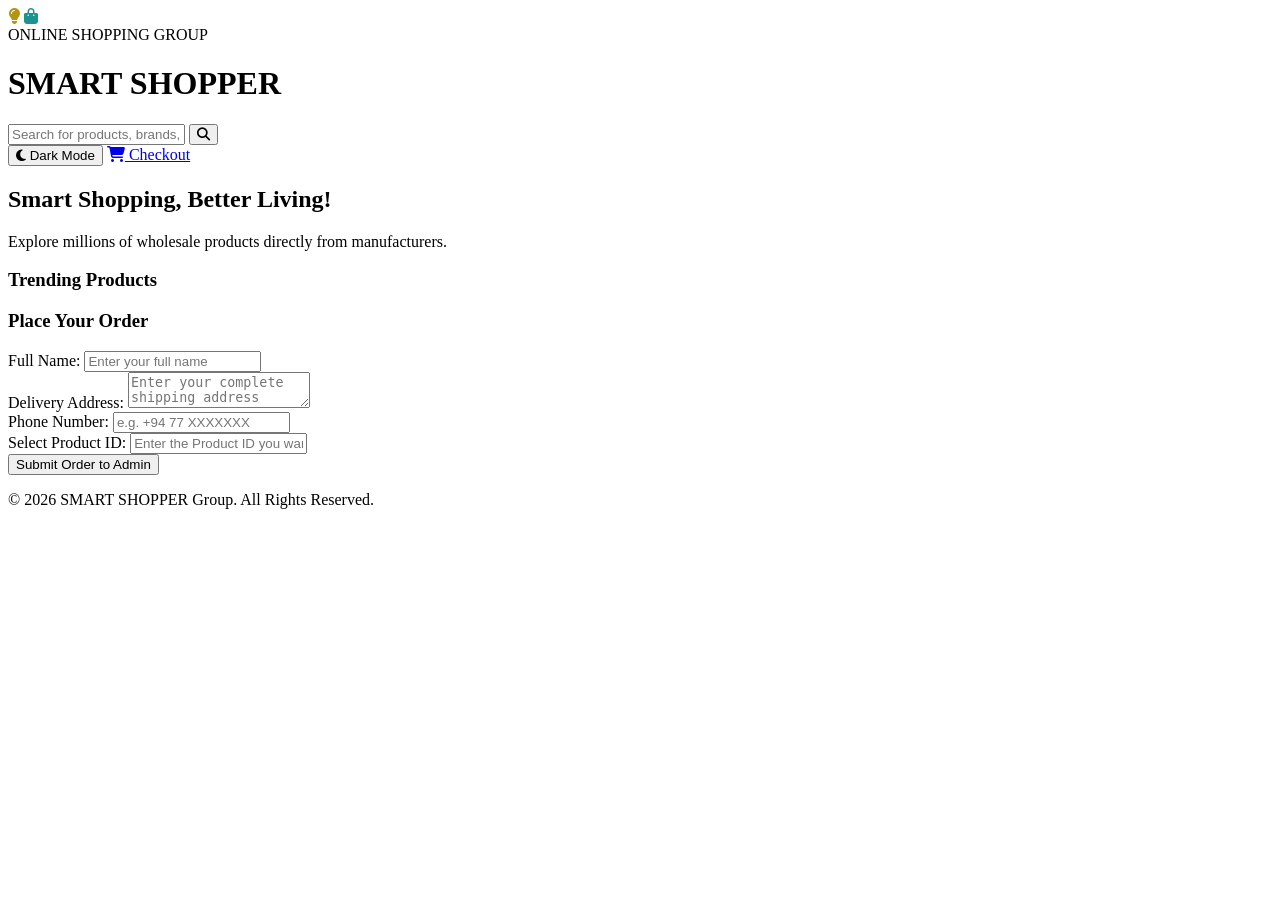
==== index.html @ 7b2b7155 "Add files via upload" ====
<!DOCTYPE html>
<html lang="en">
<head>
    <meta charset="UTF-8">
    <meta name="viewport" content="width=device-width, initial-scale=1.0">
    <title>SMART SHOPPER - Online Shopping Group</title>
    <link rel="stylesheet" href="style.css">
    <link rel="stylesheet" href="https://cdnjs.cloudflare.com/ajax/libs/font-awesome/6.4.0/css/all.min.css">
</head>
<body class="light-theme">

    <header>
        <div class="navbar">
            <div class="logo-area">
                <div class="logo-placeholder">
                    <i class="fa-solid fa-lightbulb" style="color: #b59410;"></i>
                    <i class="fa-solid fa-bag-shopping" style="color: #1a9391;"></i>
                </div>
                <div class="logo-text">
                    <span class="sub-logo">ONLINE SHOPPING GROUP</span>
                    <h1 class="main-logo">SMART SHOPPER</h1>
                </div>
            </div>

            <div class="search-container">
                <input type="text" id="searchInput" placeholder="Search for products, brands, and categories like AliExpress...">
                <button type="button" onclick="searchProducts()"><i class="fa-solid fa-magnifying-glass"></i></button>
            </div>

            <div class="nav-actions">
                <button id="theme-toggle-btn" onclick="toggleTheme()">
                    <i id="theme-icon" class="fa-solid fa-moon"></i> Dark Mode
                </button>
                <a href="#order-section" class="cart-btn"><i class="fa-solid fa-cart-shopping"></i> Checkout</a>
            </div>
        </div>
    </header>

    <main>
        <section class="hero-banner">
            <h2>Smart Shopping, Better Living!</h2>
            <p>Explore millions of wholesale products directly from manufacturers.</p>
        </section>

        <section class="products-section">
            <h3>Trending Products</h3>
            <div class="products-grid" id="productsDisplay">
                </div>
        </section>

        <section id="order-section" class="order-form-container">
            <h3>Place Your Order</h3>
            <form id="customerOrderForm" onsubmit="handleOrderSubmit(event)">
                <div class="form-group">
                    <label for="custName">Full Name:</label>
                    <input type="text" id="custName" required placeholder="Enter your full name">
                </div>
                <div class="form-group">
                    <label for="custAddress">Delivery Address:</label>
                    <textarea id="custAddress" required placeholder="Enter your complete shipping address"></textarea>
                </div>
                <div class="form-group">
                    <label for="custPhone">Phone Number:</label>
                    <input type="tel" id="custPhone" required placeholder="e.g. +94 77 XXXXXXX">
                </div>
                <div class="form-group">
                    <label for="productSelect">Select Product ID:</label>
                    <input type="text" id="productSelect" required placeholder="Enter the Product ID you want to buy">
                </div>
                <button type="submit" class="submit-order-btn">Submit Order to Admin</button>
            </form>
        </section>
    </main>

    <footer>
        <p>&copy; 2026 SMART SHOPPER Group. All Rights Reserved.</p>
    </footer>

    <script src="customer.js"></script>
</body>
</html>
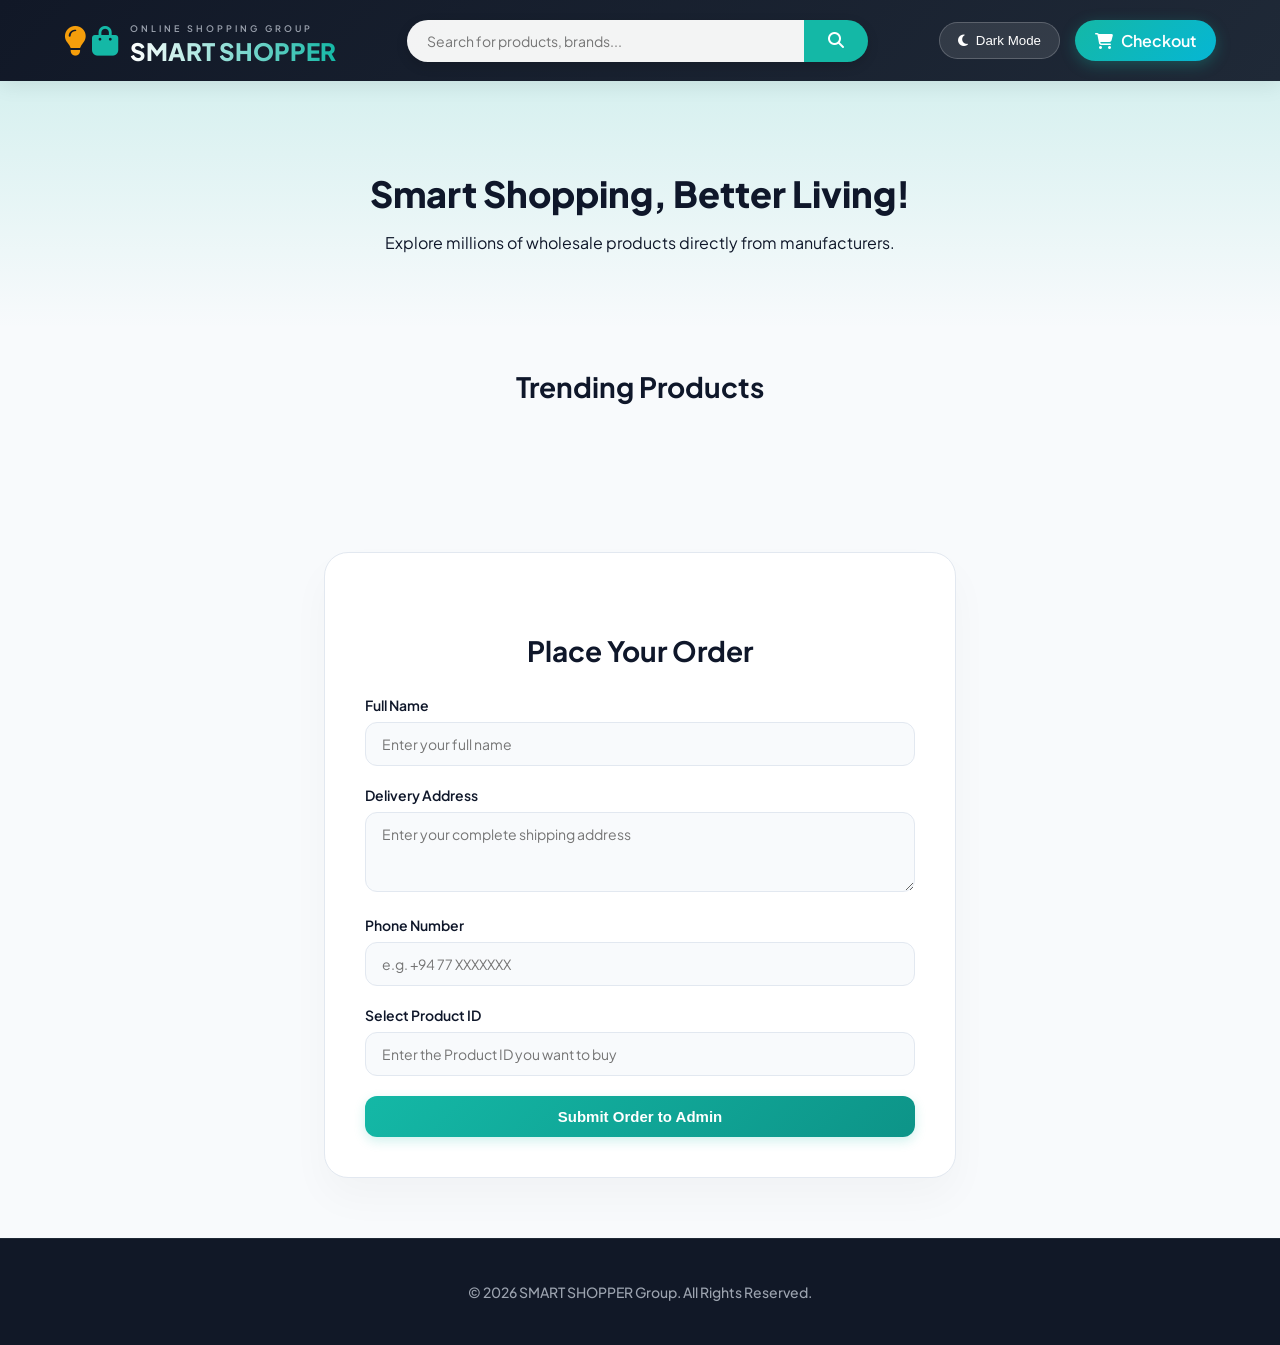
==== commit 62fc43c7: "Add files via upload" ====
--- a/index.html
+++ b/index.html
@@ -13,8 +13,8 @@
         <div class="navbar">
             <div class="logo-area">
                 <div class="logo-placeholder">
-                    <i class="fa-solid fa-lightbulb" style="color: #b59410;"></i>
-                    <i class="fa-solid fa-bag-shopping" style="color: #1a9391;"></i>
+                    <i class="fa-solid fa-lightbulb" style="color: #f59e0b;"></i>
+                    <i class="fa-solid fa-bag-shopping" style="color: #14b8a6;"></i>
                 </div>
                 <div class="logo-text">
                     <span class="sub-logo">ONLINE SHOPPING GROUP</span>
@@ -23,8 +23,8 @@
             </div>
 
             <div class="search-container">
-                <input type="text" id="searchInput" placeholder="Search for products, brands, and categories like AliExpress...">
-                <button type="button" onclick="searchProducts()"><i class="fa-solid fa-magnifying-glass"></i></button>
+                <input type="text" id="searchInput" onkeyup="searchProducts()" placeholder="Search for products, brands...">
+                <button type="button"><i class="fa-solid fa-magnifying-glass"></i></button>
             </div>
 
             <div class="nav-actions">
@@ -52,19 +52,19 @@
             <h3>Place Your Order</h3>
             <form id="customerOrderForm" onsubmit="handleOrderSubmit(event)">
                 <div class="form-group">
-                    <label for="custName">Full Name:</label>
+                    <label for="custName">Full Name</label>
                     <input type="text" id="custName" required placeholder="Enter your full name">
                 </div>
                 <div class="form-group">
-                    <label for="custAddress">Delivery Address:</label>
-                    <textarea id="custAddress" required placeholder="Enter your complete shipping address"></textarea>
+                    <label for="custAddress">Delivery Address</label>
+                    <textarea id="custAddress" rows="3" required placeholder="Enter your complete shipping address"></textarea>
                 </div>
                 <div class="form-group">
-                    <label for="custPhone">Phone Number:</label>
+                    <label for="custPhone">Phone Number</label>
                     <input type="tel" id="custPhone" required placeholder="e.g. +94 77 XXXXXXX">
                 </div>
                 <div class="form-group">
-                    <label for="productSelect">Select Product ID:</label>
+                    <label for="productSelect">Select Product ID</label>
                     <input type="text" id="productSelect" required placeholder="Enter the Product ID you want to buy">
                 </div>
                 <button type="submit" class="submit-order-btn">Submit Order to Admin</button>
--- a/style.css
+++ b/style.css
@@ -0,0 +1,375 @@
+/* Import Premium Modern Font */
+@import url('https://fonts.googleapis.com/css2?family=Plus+Jakarta+Sans:wght@300;400;500;600;700&display=swap');
+
+:root {
+    --bg-light: #f8fafc;
+    --text-light: #0f172a;
+    --primary-teal: #14b8a6;
+    --primary-hover: #0d9488;
+    --logo-blue: #1e3a8a;
+    --accent-gold: #f59e0b;
+    --card-light: #ffffff;
+    --border-light: #e2e8f0;
+    
+    --bg-dark: #0f172a;
+    --text-dark: #f8fafc;
+    --card-dark: #1e293b;
+    --border-dark: #334155;
+    
+    --transition-smooth: all 0.4s cubic-bezier(0.4, 0, 0.2, 1);
+}
+
+body {
+    font-family: 'Plus Jakarta Sans', sans-serif;
+    margin: 0;
+    padding: 0;
+    box-sizing: border-box;
+    overflow-x: hidden;
+}
+
+body.light-theme {
+    background-color: var(--bg-light);
+    color: var(--text-light);
+    transition: var(--transition-smooth);
+}
+
+body.dark-theme {
+    background-color: var(--bg-dark);
+    color: var(--text-dark);
+    transition: var(--transition-smooth);
+}
+
+/* Header & Navbar Navigation */
+header {
+    position: sticky;
+    top: 0;
+    z-index: 1000;
+    box-shadow: 0 4px 20px rgba(0, 0, 0, 0.08);
+}
+
+.navbar {
+    display: flex;
+    justify-content: space-between;
+    align-items: center;
+    padding: 15px 5%;
+    background: linear-gradient(135deg, #111827, #1f2937);
+    color: white;
+    backdrop-filter: blur(10px);
+}
+
+.logo-area {
+    display: flex;
+    align-items: center;
+    gap: 12px;
+}
+
+.logo-placeholder {
+    font-size: 30px;
+    display: flex;
+    flex-direction: row;
+    gap: 5px;
+    animation: float 3s ease-in-out infinite;
+}
+
+@keyframes float {
+    0%, 100% { transform: translateY(0); }
+    50% { transform: translateY(-5px); }
+}
+
+.logo-text .sub-logo {
+    font-size: 9px;
+    letter-spacing: 3px;
+    color: #9ca3af;
+    font-weight: 600;
+}
+
+.main-logo {
+    font-size: 24px;
+    margin: 0;
+    color: #ffffff;
+    font-weight: 800;
+    background: linear-gradient(to right, #ffffff, var(--primary-teal));
+    -webkit-background-clip: text;
+    -webkit-text-fill-color: transparent;
+}
+
+/* Modernized Search Bar */
+.search-container {
+    width: 40%;
+    display: flex;
+    position: relative;
+    border-radius: 50px;
+    overflow: hidden;
+    box-shadow: 0 4px 12px rgba(0, 0, 0, 0.15);
+    transition: var(--transition-smooth);
+}
+
+.search-container:focus-within {
+    transform: scale(1.02);
+    box-shadow: 0 4px 20px rgba(20, 184, 166, 0.4);
+}
+
+.search-container input {
+    width: 85%;
+    padding: 12px 20px;
+    border: none;
+    outline: none;
+    font-family: inherit;
+    font-size: 14px;
+    background: rgba(255, 255, 255, 0.95);
+}
+
+.search-container button {
+    width: 15%;
+    background: var(--primary-teal);
+    color: white;
+    border: none;
+    cursor: pointer;
+    transition: var(--transition-smooth);
+    font-size: 16px;
+}
+
+.search-container button:hover {
+    background: var(--primary-hover);
+}
+
+/* Nav Actions */
+.nav-actions {
+    display: flex;
+    gap: 15px;
+    align-items: center;
+}
+
+#theme-toggle-btn {
+    background: rgba(255, 255, 255, 0.1);
+    border: 1px solid rgba(255, 255, 255, 0.2);
+    color: white;
+    padding: 10px 18px;
+    border-radius: 30px;
+    cursor: pointer;
+    font-weight: 500;
+    display: flex;
+    align-items: center;
+    gap: 8px;
+    transition: var(--transition-smooth);
+}
+
+#theme-toggle-btn:hover {
+    background: white;
+    color: #111827;
+    transform: translateY(-2px);
+}
+
+.cart-btn {
+    background: linear-gradient(135deg, var(--primary-teal), #06b6d4);
+    color: white;
+    padding: 10px 20px;
+    border-radius: 30px;
+    text-decoration: none;
+    font-weight: 600;
+    display: flex;
+    align-items: center;
+    gap: 8px;
+    box-shadow: 0 4px 15px rgba(20, 184, 166, 0.3);
+    transition: var(--transition-smooth);
+}
+
+.cart-btn:hover {
+    transform: translateY(-2px);
+    box-shadow: 0 6px 20px rgba(20, 184, 166, 0.5);
+}
+
+/* Hero Banner */
+.hero-banner {
+    text-align: center;
+    padding: 60px 20px;
+    background: linear-gradient(180deg, rgba(20, 184, 166, 0.15) 0%, rgba(255,255,255,0) 100%);
+    animation: fadeIn 1s ease-in;
+}
+
+body.dark-theme .hero-banner {
+    background: linear-gradient(180deg, rgba(20, 184, 166, 0.1) 0%, rgba(0,0,0,0) 100%);
+}
+
+.hero-banner h2 {
+    font-size: 36px;
+    font-weight: 800;
+    margin-bottom: 10px;
+}
+
+/* Trending Products Header */
+.products-section h3, .order-form-container h3 {
+    text-align: center;
+    font-size: 28px;
+    font-weight: 700;
+    margin-top: 40px;
+    position: relative;
+}
+
+/* Colorful Product Grid */
+.products-grid {
+    display: grid;
+    grid-template-columns: repeat(auto-fill, minmax(260px, 1fr));
+    gap: 30px;
+    padding: 30px 5%;
+}
+
+.product-card {
+    background: var(--card-light);
+    border: 1px solid var(--border-light);
+    padding: 20px;
+    border-radius: 20px;
+    text-align: center;
+    position: relative;
+    box-shadow: 0 10px 25px rgba(0,0,0,0.02);
+    transition: var(--transition-smooth);
+    overflow: hidden;
+}
+
+body.dark-theme .product-card {
+    background: var(--card-dark);
+    border-color: var(--border-dark);
+    box-shadow: 0 10px 25px rgba(0,0,0,0.2);
+}
+
+.product-card:hover {
+    transform: translateY(-10px) scale(1.02);
+    box-shadow: 0 20px 35px rgba(0, 0, 0, 0.08);
+    border-color: var(--primary-teal);
+}
+
+body.dark-theme .product-card:hover {
+    box-shadow: 0 20px 35px rgba(20, 184, 166, 0.15);
+}
+
+.product-card img {
+    width: 100%;
+    height: 220px;
+    object-fit: cover;
+    border-radius: 15px;
+    transition: var(--transition-smooth);
+}
+
+.product-card:hover img {
+    transform: scale(1.05);
+}
+
+.product-card h4 {
+    font-size: 18px;
+    font-weight: 600;
+    margin: 15px 0 8px 0;
+}
+
+.prod-id {
+    font-size: 12px;
+    color: #64748b;
+    font-weight: 500;
+}
+
+.prod-price {
+    font-size: 22px;
+    font-weight: 700;
+    color: var(--primary-teal);
+    margin: 10px 0;
+}
+
+.prod-desc {
+    font-size: 13px;
+    color: #64748b;
+    height: 40px;
+    overflow: hidden;
+    margin-bottom: 15px;
+}
+
+body.dark-theme .prod-desc, body.dark-theme .prod-id {
+    color: #94a3b8;
+}
+
+/* Buttons */
+.buy-now-btn, .submit-order-btn {
+    background: linear-gradient(135deg, var(--primary-teal), #0d9488);
+    color: white;
+    padding: 12px 20px;
+    border: none;
+    border-radius: 12px;
+    cursor: pointer;
+    width: 100%;
+    font-weight: 600;
+    font-size: 15px;
+    box-shadow: 0 4px 12px rgba(20, 184, 166, 0.2);
+    transition: var(--transition-smooth);
+}
+
+.buy-now-btn:hover, .submit-order-btn:hover {
+    box-shadow: 0 6px 20px rgba(20, 184, 166, 0.4);
+    transform: translateY(-2px);
+}
+
+/* Order Form Container */
+.order-form-container {
+    max-width: 550px;
+    margin: 60px auto;
+    padding: 40px;
+    background: var(--card-light);
+    border: 1px solid var(--border-light);
+    border-radius: 24px;
+    box-shadow: 0 20px 40px rgba(0,0,0,0.03);
+}
+
+body.dark-theme .order-form-container {
+    background: var(--card-dark);
+    border-color: var(--border-dark);
+    box-shadow: 0 20px 40px rgba(0,0,0,0.3);
+}
+
+.form-group {
+    margin-bottom: 20px;
+}
+
+.form-group label {
+    display: block;
+    margin-bottom: 8px;
+    font-weight: 600;
+    font-size: 14px;
+}
+
+.form-group input, .form-group textarea {
+    width: 100%;
+    padding: 12px 16px;
+    border: 1px solid var(--border-light);
+    border-radius: 12px;
+    box-sizing: border-box;
+    font-family: inherit;
+    font-size: 14px;
+    transition: var(--transition-smooth);
+    background: var(--bg-light);
+    color: inherit;
+}
+
+body.dark-theme .form-group input, body.dark-theme .form-group textarea {
+    border-color: var(--border-dark);
+    background: var(--bg-dark);
+}
+
+.form-group input:focus, .form-group textarea:focus {
+    outline: none;
+    border-color: var(--primary-teal);
+    box-shadow: 0 0 0 4px rgba(20, 184, 166, 0.15);
+}
+
+/* Footer */
+footer {
+    text-align: center;
+    padding: 30px;
+    background: #111827;
+    color: #9ca3af;
+    font-size: 14px;
+    font-weight: 500;
+    border-top: 1px solid #1f2937;
+}
+
+/* Animations */
+@keyframes fadeIn {
+    from { opacity: 0; transform: translateY(10px); }
+    to { opacity: 1; transform: translateY(0); }
+}
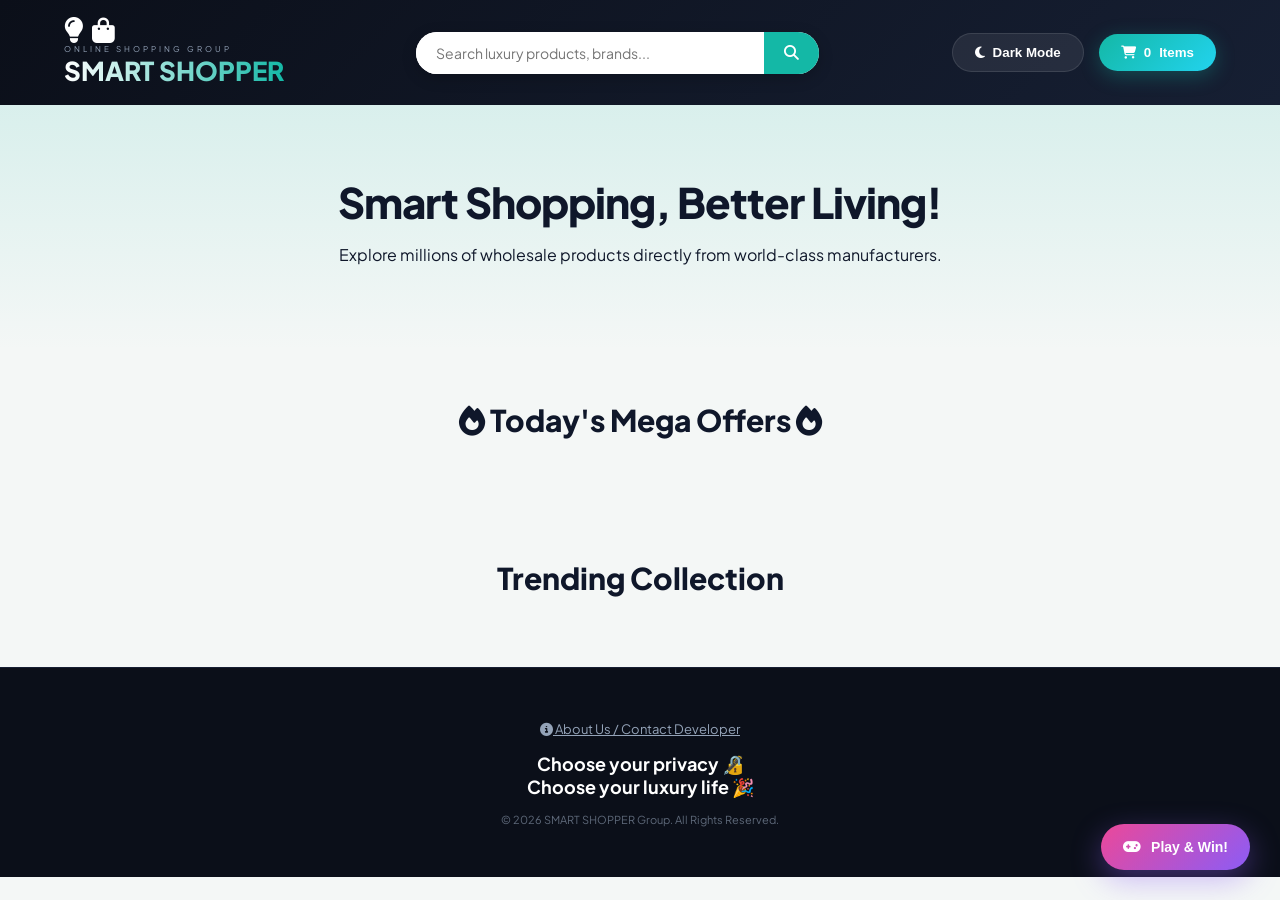
==== commit 984e896b: "Add files via upload" ====
--- a/index.html
+++ b/index.html
@@ -3,18 +3,22 @@
 <head>
     <meta charset="UTF-8">
     <meta name="viewport" content="width=device-width, initial-scale=1.0">
-    <title>SMART SHOPPER - Online Shopping Group</title>
+    <title>SMART SHOPPER - Premium Online Shopping Group</title>
     <link rel="stylesheet" href="style.css">
     <link rel="stylesheet" href="https://cdnjs.cloudflare.com/ajax/libs/font-awesome/6.4.0/css/all.min.css">
 </head>
 <body class="light-theme">
 
+    <button class="floating-game-btn" onclick="toggleGameModal()" title="Play Quick Game! 🎯">
+        <i class="fa-solid fa-gamepad"></i> <span>Play & Win!</span>
+    </button>
+
     <header>
         <div class="navbar">
             <div class="logo-area">
                 <div class="logo-placeholder">
-                    <i class="fa-solid fa-lightbulb" style="color: #f59e0b;"></i>
-                    <i class="fa-solid fa-bag-shopping" style="color: #14b8a6;"></i>
+                    <i class="fa-solid fa-lightbulb"></i>
+                    <i class="fa-solid fa-bag-shopping"></i>
                 </div>
                 <div class="logo-text">
                     <span class="sub-logo">ONLINE SHOPPING GROUP</span>
@@ -23,15 +27,17 @@
             </div>
 
             <div class="search-container">
-                <input type="text" id="searchInput" onkeyup="searchProducts()" placeholder="Search for products, brands...">
+                <input type="text" id="searchInput" onkeyup="searchProducts()" placeholder="Search luxury products, brands...">
                 <button type="button"><i class="fa-solid fa-magnifying-glass"></i></button>
             </div>
 
             <div class="nav-actions">
                 <button id="theme-toggle-btn" onclick="toggleTheme()">
-                    <i id="theme-icon" class="fa-solid fa-moon"></i> Dark Mode
+                    <i id="theme-icon" class="fa-solid fa-moon"></i> <span>Dark Mode</span>
                 </button>
-                <a href="#order-section" class="cart-btn"><i class="fa-solid fa-cart-shopping"></i> Checkout</a>
+                <button onclick="toggleCartModal()" class="cart-btn">
+                    <i class="fa-solid fa-cart-shopping"></i> <span id="cart-count">0</span> Items
+                </button>
             </div>
         </div>
     </header>
@@ -39,41 +45,102 @@
     <main>
         <section class="hero-banner">
             <h2>Smart Shopping, Better Living!</h2>
-            <p>Explore millions of wholesale products directly from manufacturers.</p>
+            <p>Explore millions of wholesale products directly from world-class manufacturers.</p>
+        </section>
+
+        <section class="offers-section">
+            <h3><i class="fa-solid fa-fire text-gold"></i> Today's Mega Offers <i class="fa-solid fa-fire text-gold"></i></h3>
+            <div class="products-grid" id="offersDisplay">
+                </div>
         </section>
 
         <section class="products-section">
-            <h3>Trending Products</h3>
+            <h3>Trending Collection</h3>
             <div class="products-grid" id="productsDisplay">
                 </div>
         </section>
+    </main>
 
-        <section id="order-section" class="order-form-container">
-            <h3>Place Your Order</h3>
+    <div id="cartModal" class="modal">
+        <div class="modal-content cart-content">
+            <span class="close-btn" onclick="toggleCartModal()">&times;</span>
+            <h3><i class="fa-solid fa-basket-shopping"></i> Your Shopping Luxury Cart</h3>
+            <div id="cartItemsList"></div>
+            <div class="cart-summary">
+                <h4>Total Amount: <span id="cartTotalCost">Rs. 0</span></h4>
+            </div>
+            
             <form id="customerOrderForm" onsubmit="handleOrderSubmit(event)">
                 <div class="form-group">
-                    <label for="custName">Full Name</label>
+                    <label><i class="fa-solid fa-user"></i> Full Name</label>
                     <input type="text" id="custName" required placeholder="Enter your full name">
                 </div>
                 <div class="form-group">
-                    <label for="custAddress">Delivery Address</label>
+                    <label><i class="fa-solid fa-location-dot"></i> Delivery Address</label>
                     <textarea id="custAddress" rows="3" required placeholder="Enter your complete shipping address"></textarea>
                 </div>
                 <div class="form-group">
-                    <label for="custPhone">Phone Number</label>
+                    <label><i class="fa-solid fa-phone"></i> Phone Number</label>
                     <input type="tel" id="custPhone" required placeholder="e.g. +94 77 XXXXXXX">
                 </div>
-                <div class="form-group">
-                    <label for="productSelect">Select Product ID</label>
-                    <input type="text" id="productSelect" required placeholder="Enter the Product ID you want to buy">
-                </div>
-                <button type="submit" class="submit-order-btn">Submit Order to Admin</button>
+                <button type="submit" class="submit-order-btn">Confirm & Secure Order</button>
             </form>
-        </section>
-    </main>
+        </div>
+    </div>
+
+    <div id="gameModal" class="modal">
+        <div class="modal-content game-box">
+            <span class="close-btn" onclick="toggleGameModal()">&times;</span>
+            <h3>🎯 Click the Golden Bulb!</h3>
+            <p>Score 5 points to get a special corporate vibe!</p>
+            <div id="gameZone">
+                <i id="targetBulb" class="fa-solid fa-lightbulb" onclick="hitTarget()"></i>
+            </div>
+            <p>Score: <span id="gameScore" style="font-weight: bold; color: var(--accent-gold);">0</span></p>
+        </div>
+    </div>
+
+    <div id="aboutModal" class="modal">
+        <div class="modal-content about-box">
+            <span class="close-btn" onclick="toggleAboutModal()">&times;</span>
+            <div class="about-header">
+                <i class="fa-solid fa-building-shield"></i>
+                <h3>About Smart Shopper</h3>
+            </div>
+            <hr style="border-color: var(--border-light); margin: 15px 0;">
+            <p><strong>CEO:</strong> MA.Ahamed Mifly (CEO of SmartShopper)</p>
+            <p><strong>Customer Care:</strong> 0758487089</p>
+            <p><strong>Official Email:</strong> smartshopperindustry@gmail.com</p>
+            <p class="tagline">Providing luxury style and manufacturing wholesale rates worldwide.</p>
+        </div>
+    </div>
+
+    <div id="receiptModal" class="modal">
+        <div class="modal-content receipt-box" id="invoicePrintArea">
+            <div class="receipt-header">
+                <h2>SMART SHOPPER</h2>
+                <p>Luxury & Wholesale Industry</p>
+                <p>Hotline: 0758487089</p>
+            </div>
+            <div class="receipt-body">
+                <p><strong>Order ID:</strong> <span id="rOrderId"></span></p>
+                <p><strong>Customer:</strong> <span id="rName"></span></p>
+                <p><strong>Phone:</strong> <span id="rPhone"></span></p>
+                <p><strong>Date:</strong> <span id="rDate"></span></p>
+                <hr style="border-style: dashed;">
+                <div id="rItems"></div>
+                <hr style="border-style: dashed;">
+                <h3 style="text-align: right;">Total Paid: <span id="rTotal"></span></h3>
+            </div>
+            <button class="action-btn btn-available" onclick="window.print()" style="width: 100%; margin-top: 15px; padding: 12px;"><i class="fa-solid fa-print"></i> Print Invoice</button>
+            <button class="action-btn btn-delete-prod" onclick="toggleReceiptModal()" style="width: 100%; margin-top: 5px;">Close</button>
+        </div>
+    </div>
 
     <footer>
-        <p>&copy; 2026 SMART SHOPPER Group. All Rights Reserved.</p>
+        <p style="cursor: pointer; text-decoration: underline; margin-bottom: 10px;" onclick="toggleAboutModal()"><i class="fa-solid fa-circle-info"></i> About Us / Contact Developer</p>
+        <p class="luxury-footer">Choose your privacy 🔏 <br> Choose your luxury life 🎉</p>
+        <p style="margin-top: 15px; font-size: 11px; opacity: 0.6;">&copy; 2026 SMART SHOPPER Group. All Rights Reserved.</p>
     </footer>
 
     <script src="customer.js"></script>
--- a/style.css
+++ b/style.css
@@ -1,375 +1,124 @@
-/* Import Premium Modern Font */
-@import url('https://fonts.googleapis.com/css2?family=Plus+Jakarta+Sans:wght@300;400;500;600;700&display=swap');
+@import url('https://fonts.googleapis.com/css2?family=Plus+Jakarta+Sans:wght@300;400;500;600;700;800&display=swap');
 
 :root {
-    --bg-light: #f8fafc;
+    --bg-light: #f4f7f6;
     --text-light: #0f172a;
     --primary-teal: #14b8a6;
     --primary-hover: #0d9488;
-    --logo-blue: #1e3a8a;
     --accent-gold: #f59e0b;
     --card-light: #ffffff;
     --border-light: #e2e8f0;
-    
-    --bg-dark: #0f172a;
+    --bg-dark: #090d16;
     --text-dark: #f8fafc;
-    --card-dark: #1e293b;
-    --border-dark: #334155;
-    
-    --transition-smooth: all 0.4s cubic-bezier(0.4, 0, 0.2, 1);
+    --card-dark: #131c2e;
+    --border-dark: #222f47;
+    --ios-shadow: 0 12px 40px rgba(0, 0, 0, 0.04);
+    --transition-smooth: all 0.5s cubic-bezier(0.16, 1, 0.3, 1);
 }
 
 body {
     font-family: 'Plus Jakarta Sans', sans-serif;
-    margin: 0;
-    padding: 0;
-    box-sizing: border-box;
-    overflow-x: hidden;
+    margin: 0; padding: 0; box-sizing: border-box; overflow-x: hidden;
 }
+body.light-theme { background-color: var(--bg-light); color: var(--text-light); transition: var(--transition-smooth); }
+body.dark-theme { background-color: var(--bg-dark); color: var(--text-dark); transition: var(--transition-smooth); }
 
-body.light-theme {
-    background-color: var(--bg-light);
-    color: var(--text-light);
-    transition: var(--transition-smooth);
+/* Beautiful Floating Button for mini game */
+.floating-game-btn {
+    position: fixed; bottom: 30px; right: 30px; z-index: 9999;
+    background: linear-gradient(135deg, #ec4899, #8b5cf6);
+    color: white; border: none; padding: 15px 22px; border-radius: 50px;
+    font-weight: 700; font-size: 14px; box-shadow: 0 10px 30px rgba(139,92,246,0.4);
+    cursor: pointer; display: flex; align-items: center; gap: 10px;
+    animation: bouncePulse 2s infinite alternate; transition: var(--transition-smooth);
 }
+.floating-game-btn:hover { transform: scale(1.1) translateY(-5px); }
 
-body.dark-theme {
-    background-color: var(--bg-dark);
-    color: var(--text-dark);
-    transition: var(--transition-smooth);
+/* Modern Responsive Navbar */
+.navbar {
+    display: flex; justify-content: space-between; align-items: center;
+    padding: 18px 5%; background: linear-gradient(135deg, #0b0f19, #161f33); color: white;
 }
+.logo-placeholder i { font-size: 26px; animation: pulseGlow 1.5s infinite alternate; margin-right: 5px;}
+.main-logo { font-size: 26px; font-weight: 800; background: linear-gradient(to right, #ffffff, var(--primary-teal)); -webkit-background-clip: text; -webkit-text-fill-color: transparent; margin:0;}
+.sub-logo { font-size: 8px; letter-spacing: 3px; color: #94a3b8; display:block; }
 
-/* Header & Navbar Navigation */
-header {
-    position: sticky;
-    top: 0;
-    z-index: 1000;
-    box-shadow: 0 4px 20px rgba(0, 0, 0, 0.08);
+/* Dynamic Search Bar Fix (Visible beautifully on both Mobile and Desktop) */
+.search-container {
+    width: 35%; display: flex; border-radius: 50px; overflow: hidden; background: white; box-shadow: 0 4px 15px rgba(0,0,0,0.2);
 }
+.search-container input { width: 85%; padding: 12px 20px; border: none; outline: none; font-size: 14px; font-family: inherit;}
+.search-container button { width: 15%; background: var(--primary-teal); color: white; border: none; cursor: pointer; font-size: 15px;}
 
-.navbar {
-    display: flex;
-    justify-content: space-between;
-    align-items: center;
-    padding: 15px 5%;
-    background: linear-gradient(135deg, #111827, #1f2937);
-    color: white;
-    backdrop-filter: blur(10px);
+.nav-actions { display: flex; gap: 15px; align-items: center; }
+#theme-toggle-btn, .cart-btn { padding: 11px 22px; border-radius: 30px; border: none; font-weight: 600; cursor: pointer; transition: var(--transition-smooth); display: flex; align-items: center; gap: 8px;}
+#theme-toggle-btn { background: rgba(255,255,255,0.08); color: white; border: 1px solid rgba(255,255,255,0.1); }
+.cart-btn { background: linear-gradient(135deg, var(--primary-teal), #22d3ee); color: white; box-shadow: 0 5px 20px rgba(20,184,166,0.3); }
+.cart-btn:hover { transform: translateY(-2px); }
+
+/* Premium Grid & Product Cards System */
+.hero-banner { text-align: center; padding: 70px 20px; background: linear-gradient(180deg, rgba(20,184,166,0.12) 0%, transparent 100%); }
+.hero-banner h2 { font-size: 42px; font-weight: 800; margin:0; letter-spacing: -1px;}
+.products-section h3, .offers-section h3 { text-align: center; font-size: 30px; font-weight: 800; margin-top: 50px; }
+
+.products-grid { display: grid; grid-template-columns: repeat(auto-fill, minmax(280px, 1fr)); gap: 35px; padding: 20px 5%; }
+.product-card {
+    background: var(--card-light); border: 1px solid var(--border-light); padding: 22px; border-radius: 28px;
+    text-align: center; position: relative; box-shadow: var(--ios-shadow); transition: var(--transition-smooth); overflow: hidden;
 }
+body.dark-theme .product-card { background: var(--card-dark); border-color: var(--border-dark); }
+.product-card:hover { transform: translateY(-12px) scale(1.02); box-shadow: 0 30px 60px rgba(0,0,0,0.1); border-color: var(--primary-teal); }
+.product-card img { width: 100%; height: 230px; object-fit: cover; border-radius: 20px; transition: var(--transition-smooth); }
+.product-card:hover img { transform: scale(1.04); }
 
-.logo-area {
-    display: flex;
-    align-items: center;
-    gap: 12px;
+/* Luxury price tag */
+.prod-price { font-size: 24px; font-weight: 800; color: var(--primary-teal); margin: 12px 0; }
+.slashed-price { text-decoration: line-through; font-size: 14px; color: #94a3b8; margin-right: 8px; font-weight: 500;}
+.buy-now-btn, .submit-order-btn { background: linear-gradient(135deg, #0f172a, #1e293b); color: white; padding: 14px; border: none; border-radius: 16px; font-weight: 600; width: 100%; cursor: pointer; transition: var(--transition-smooth); font-size:14px; }
+body.dark-theme .buy-now-btn { background: linear-gradient(135deg, var(--primary-teal), var(--primary-hover)); }
+.buy-now-btn:hover, .submit-order-btn:hover { transform: translateY(-2px); box-shadow: 0 10px 25px rgba(20,184,166,0.3); }
+
+/* Badges Design */
+.badge { position: absolute; top: 15px; left: 15px; padding: 6px 14px; font-size: 11px; font-weight: 700; border-radius: 30px; color: white; z-index: 5;}
+.badge-danger { background: #ef4444; }
+.badge-warning { background: #f59e0b; right: 15px; left: auto; animation: pulseGlow 1s infinite alternate; }
+.badge-success { background: var(--primary-teal); }
+
+/* iOS Blur Modals Architecture */
+.modal { display: none; position: fixed; z-index: 99999; left: 0; top: 0; width: 100%; height: 100%; background: rgba(9,13,22,0.6); backdrop-filter: blur(12px); animation: fadeIn 0.4s ease; }
+.modal-content { background: var(--card-light); margin: 6px auto; padding: 35px; border-radius: 32px; width: 90%; max-width: 500px; box-shadow: 0 30px 70px rgba(0,0,0,0.3); position: relative; max-height: 85vh; overflow-y: auto; top: 5%;}
+body.dark-theme .modal-content { background: var(--card-dark); color: var(--text-dark); border: 1px solid var(--border-dark); }
+.close-btn { position: absolute; right: 25px; top: 20px; font-size: 30px; cursor: pointer; color: #64748b; }
+
+.cart-item { display: flex; align-items: center; padding: 12px 0; border-bottom: 1px solid var(--border-light); }
+.form-group { margin-bottom: 16px; text-align: left; }
+.form-group label { display: block; margin-bottom: 6px; font-weight: 600; font-size: 13px; }
+.form-group input, .form-group textarea { width: 100%; padding: 12px; border-radius: 12px; border: 1px solid var(--border-light); box-sizing: border-box; background: var(--bg-light); color: inherit; font-family: inherit;}
+body.dark-theme .form-group input, body.dark-theme .form-group textarea { background: var(--bg-dark); border-color: var(--border-dark); }
+
+/* Mini Game Elements */
+#gameZone { height: 180px; background: rgba(0,0,0,0.05); border-radius: 20px; position: relative; display: flex; align-items: center; justify-content: center; overflow: hidden; margin: 20px 0; }
+#targetBulb { font-size: 50px; color: var(--accent-gold); cursor: pointer; position: absolute; transition: transform 0.3s ease; }
+
+/* Invoice Template Styling */
+.receipt-box { max-width: 400px; font-family: 'Courier New', Courier, monospace; color: #000 !important; background: #fff !important; border-radius: 0; padding: 20px; }
+.receipt-header { text-align: center; border-bottom: 2px dashed #000; padding-bottom: 10px; margin-bottom: 15px; }
+
+footer { background: #0b0f19; color: #94a3b8; text-align: center; padding: 40px 20px; border-top: 1px solid #161f33; font-size: 13px; }
+.luxury-footer { font-size: 18px; font-weight: 700; line-gradient: linear-gradient(to right, var(--accent-gold), #fff); color: #fff; margin: 15px 0;}
+
+/* Dynamic iOS Animation Keyframes */
+@keyframes fadeIn { from { opacity: 0; transform: scale(0.96) translateY(10px); } to { opacity: 1; transform: scale(1) translateY(0); } }
+@keyframes pulseGlow { from { transform: scale(1); filter: drop-shadow(0 0 2px var(--accent-gold)); } to { transform: scale(1.05); filter: drop-shadow(0 0 12px var(--accent-gold)); } }
+@keyframes bouncePulse { from { transform: translateY(0); } to { transform: translateY(-6px); box-shadow: 0 15px 35px rgba(139,92,246,0.6); } }
+
+/* Mobile Optimization Layout (Ensures top-tier UI on phones) */
+@media (max-width: 768px) {
+    .navbar { flex-direction: column; gap: 15px; text-align: center; }
+    .search-container { width: 95%; }
+    .nav-actions { width: 100%; justify-content: space-between; }
+    .hero-banner h2 { font-size: 28px; }
+    .products-grid { gap: 20px; padding: 10px; }
+    .floating-game-btn span { display: none; }
+    .floating-game-btn { padding: 15px; bottom: 15px; right: 15px; }
 }
-
-.logo-placeholder {
-    font-size: 30px;
-    display: flex;
-    flex-direction: row;
-    gap: 5px;
-    animation: float 3s ease-in-out infinite;
-}
-
-@keyframes float {
-    0%, 100% { transform: translateY(0); }
-    50% { transform: translateY(-5px); }
-}
-
-.logo-text .sub-logo {
-    font-size: 9px;
-    letter-spacing: 3px;
-    color: #9ca3af;
-    font-weight: 600;
-}
-
-.main-logo {
-    font-size: 24px;
-    margin: 0;
-    color: #ffffff;
-    font-weight: 800;
-    background: linear-gradient(to right, #ffffff, var(--primary-teal));
-    -webkit-background-clip: text;
-    -webkit-text-fill-color: transparent;
-}
-
-/* Modernized Search Bar */
-.search-container {
-    width: 40%;
-    display: flex;
-    position: relative;
-    border-radius: 50px;
-    overflow: hidden;
-    box-shadow: 0 4px 12px rgba(0, 0, 0, 0.15);
-    transition: var(--transition-smooth);
-}
-
-.search-container:focus-within {
-    transform: scale(1.02);
-    box-shadow: 0 4px 20px rgba(20, 184, 166, 0.4);
-}
-
-.search-container input {
-    width: 85%;
-    padding: 12px 20px;
-    border: none;
-    outline: none;
-    font-family: inherit;
-    font-size: 14px;
-    background: rgba(255, 255, 255, 0.95);
-}
-
-.search-container button {
-    width: 15%;
-    background: var(--primary-teal);
-    color: white;
-    border: none;
-    cursor: pointer;
-    transition: var(--transition-smooth);
-    font-size: 16px;
-}
-
-.search-container button:hover {
-    background: var(--primary-hover);
-}
-
-/* Nav Actions */
-.nav-actions {
-    display: flex;
-    gap: 15px;
-    align-items: center;
-}
-
-#theme-toggle-btn {
-    background: rgba(255, 255, 255, 0.1);
-    border: 1px solid rgba(255, 255, 255, 0.2);
-    color: white;
-    padding: 10px 18px;
-    border-radius: 30px;
-    cursor: pointer;
-    font-weight: 500;
-    display: flex;
-    align-items: center;
-    gap: 8px;
-    transition: var(--transition-smooth);
-}
-
-#theme-toggle-btn:hover {
-    background: white;
-    color: #111827;
-    transform: translateY(-2px);
-}
-
-.cart-btn {
-    background: linear-gradient(135deg, var(--primary-teal), #06b6d4);
-    color: white;
-    padding: 10px 20px;
-    border-radius: 30px;
-    text-decoration: none;
-    font-weight: 600;
-    display: flex;
-    align-items: center;
-    gap: 8px;
-    box-shadow: 0 4px 15px rgba(20, 184, 166, 0.3);
-    transition: var(--transition-smooth);
-}
-
-.cart-btn:hover {
-    transform: translateY(-2px);
-    box-shadow: 0 6px 20px rgba(20, 184, 166, 0.5);
-}
-
-/* Hero Banner */
-.hero-banner {
-    text-align: center;
-    padding: 60px 20px;
-    background: linear-gradient(180deg, rgba(20, 184, 166, 0.15) 0%, rgba(255,255,255,0) 100%);
-    animation: fadeIn 1s ease-in;
-}
-
-body.dark-theme .hero-banner {
-    background: linear-gradient(180deg, rgba(20, 184, 166, 0.1) 0%, rgba(0,0,0,0) 100%);
-}
-
-.hero-banner h2 {
-    font-size: 36px;
-    font-weight: 800;
-    margin-bottom: 10px;
-}
-
-/* Trending Products Header */
-.products-section h3, .order-form-container h3 {
-    text-align: center;
-    font-size: 28px;
-    font-weight: 700;
-    margin-top: 40px;
-    position: relative;
-}
-
-/* Colorful Product Grid */
-.products-grid {
-    display: grid;
-    grid-template-columns: repeat(auto-fill, minmax(260px, 1fr));
-    gap: 30px;
-    padding: 30px 5%;
-}
-
-.product-card {
-    background: var(--card-light);
-    border: 1px solid var(--border-light);
-    padding: 20px;
-    border-radius: 20px;
-    text-align: center;
-    position: relative;
-    box-shadow: 0 10px 25px rgba(0,0,0,0.02);
-    transition: var(--transition-smooth);
-    overflow: hidden;
-}
-
-body.dark-theme .product-card {
-    background: var(--card-dark);
-    border-color: var(--border-dark);
-    box-shadow: 0 10px 25px rgba(0,0,0,0.2);
-}
-
-.product-card:hover {
-    transform: translateY(-10px) scale(1.02);
-    box-shadow: 0 20px 35px rgba(0, 0, 0, 0.08);
-    border-color: var(--primary-teal);
-}
-
-body.dark-theme .product-card:hover {
-    box-shadow: 0 20px 35px rgba(20, 184, 166, 0.15);
-}
-
-.product-card img {
-    width: 100%;
-    height: 220px;
-    object-fit: cover;
-    border-radius: 15px;
-    transition: var(--transition-smooth);
-}
-
-.product-card:hover img {
-    transform: scale(1.05);
-}
-
-.product-card h4 {
-    font-size: 18px;
-    font-weight: 600;
-    margin: 15px 0 8px 0;
-}
-
-.prod-id {
-    font-size: 12px;
-    color: #64748b;
-    font-weight: 500;
-}
-
-.prod-price {
-    font-size: 22px;
-    font-weight: 700;
-    color: var(--primary-teal);
-    margin: 10px 0;
-}
-
-.prod-desc {
-    font-size: 13px;
-    color: #64748b;
-    height: 40px;
-    overflow: hidden;
-    margin-bottom: 15px;
-}
-
-body.dark-theme .prod-desc, body.dark-theme .prod-id {
-    color: #94a3b8;
-}
-
-/* Buttons */
-.buy-now-btn, .submit-order-btn {
-    background: linear-gradient(135deg, var(--primary-teal), #0d9488);
-    color: white;
-    padding: 12px 20px;
-    border: none;
-    border-radius: 12px;
-    cursor: pointer;
-    width: 100%;
-    font-weight: 600;
-    font-size: 15px;
-    box-shadow: 0 4px 12px rgba(20, 184, 166, 0.2);
-    transition: var(--transition-smooth);
-}
-
-.buy-now-btn:hover, .submit-order-btn:hover {
-    box-shadow: 0 6px 20px rgba(20, 184, 166, 0.4);
-    transform: translateY(-2px);
-}
-
-/* Order Form Container */
-.order-form-container {
-    max-width: 550px;
-    margin: 60px auto;
-    padding: 40px;
-    background: var(--card-light);
-    border: 1px solid var(--border-light);
-    border-radius: 24px;
-    box-shadow: 0 20px 40px rgba(0,0,0,0.03);
-}
-
-body.dark-theme .order-form-container {
-    background: var(--card-dark);
-    border-color: var(--border-dark);
-    box-shadow: 0 20px 40px rgba(0,0,0,0.3);
-}
-
-.form-group {
-    margin-bottom: 20px;
-}
-
-.form-group label {
-    display: block;
-    margin-bottom: 8px;
-    font-weight: 600;
-    font-size: 14px;
-}
-
-.form-group input, .form-group textarea {
-    width: 100%;
-    padding: 12px 16px;
-    border: 1px solid var(--border-light);
-    border-radius: 12px;
-    box-sizing: border-box;
-    font-family: inherit;
-    font-size: 14px;
-    transition: var(--transition-smooth);
-    background: var(--bg-light);
-    color: inherit;
-}
-
-body.dark-theme .form-group input, body.dark-theme .form-group textarea {
-    border-color: var(--border-dark);
-    background: var(--bg-dark);
-}
-
-.form-group input:focus, .form-group textarea:focus {
-    outline: none;
-    border-color: var(--primary-teal);
-    box-shadow: 0 0 0 4px rgba(20, 184, 166, 0.15);
-}
-
-/* Footer */
-footer {
-    text-align: center;
-    padding: 30px;
-    background: #111827;
-    color: #9ca3af;
-    font-size: 14px;
-    font-weight: 500;
-    border-top: 1px solid #1f2937;
-}
-
-/* Animations */
-@keyframes fadeIn {
-    from { opacity: 0; transform: translateY(10px); }
-    to { opacity: 1; transform: translateY(0); }
-}
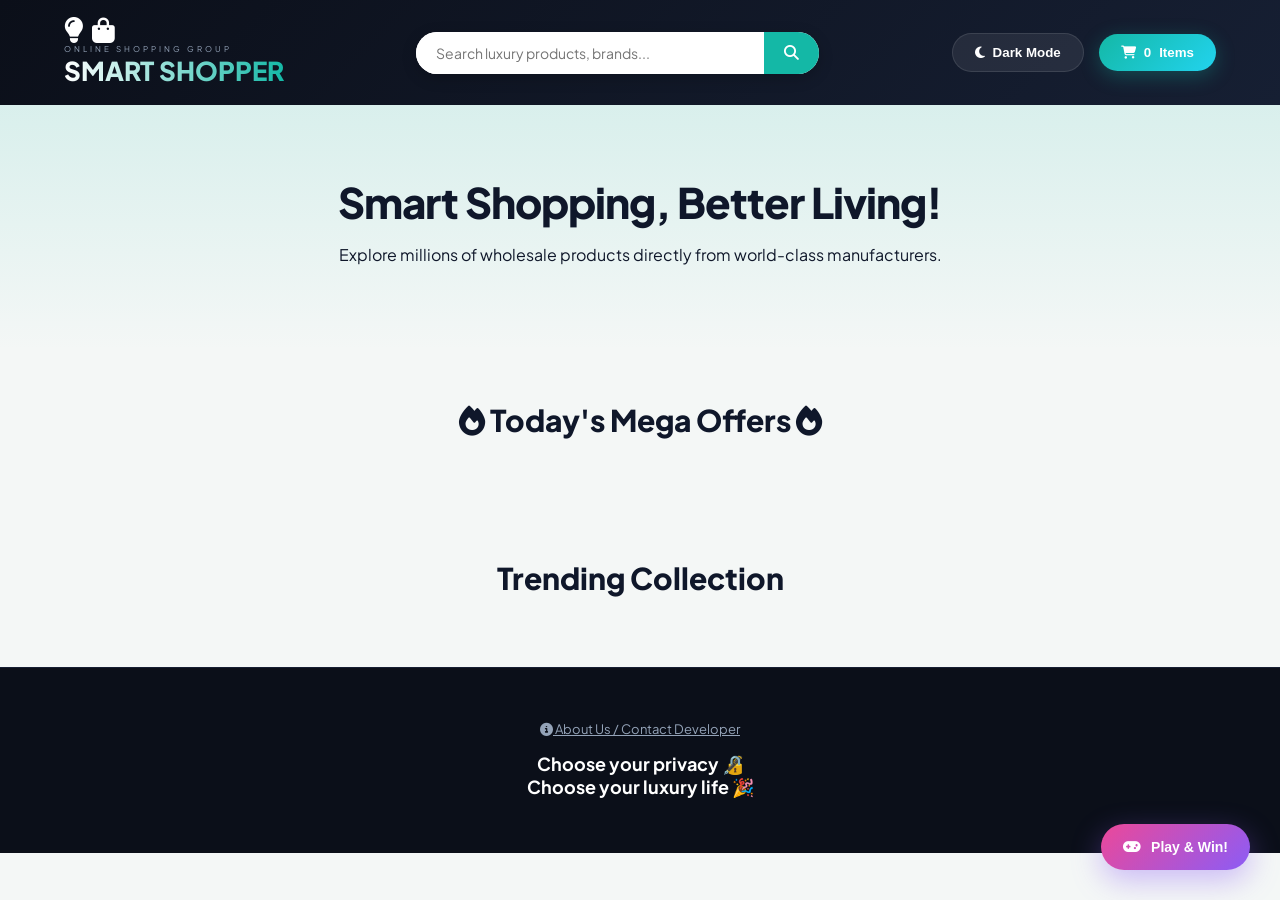
==== commit 58958c6c: "Add files via upload" ====
--- a/index.html
+++ b/index.html
@@ -50,14 +50,12 @@
 
         <section class="offers-section">
             <h3><i class="fa-solid fa-fire text-gold"></i> Today's Mega Offers <i class="fa-solid fa-fire text-gold"></i></h3>
-            <div class="products-grid" id="offersDisplay">
-                </div>
+            <div class="products-grid" id="offersDisplay"></div>
         </section>
 
         <section class="products-section">
             <h3>Trending Collection</h3>
-            <div class="products-grid" id="productsDisplay">
-                </div>
+            <div class="products-grid" id="productsDisplay"></div>
         </section>
     </main>
 
@@ -77,7 +75,7 @@
                 </div>
                 <div class="form-group">
                     <label><i class="fa-solid fa-location-dot"></i> Delivery Address</label>
-                    <textarea id="custAddress" rows="3" required placeholder="Enter your complete shipping address"></textarea>
+                    <textarea id="custAddress" rows="3" required placeholder="Enter complete address"></textarea>
                 </div>
                 <div class="form-group">
                     <label><i class="fa-solid fa-phone"></i> Phone Number</label>
@@ -111,7 +109,12 @@
             <p><strong>CEO:</strong> MA.Ahamed Mifly (CEO of SmartShopper)</p>
             <p><strong>Customer Care:</strong> 0758487089</p>
             <p><strong>Official Email:</strong> smartshopperindustry@gmail.com</p>
-            <p class="tagline">Providing luxury style and manufacturing wholesale rates worldwide.</p>
+            <p id="liveWhatsappContainer" style="margin-top:15px;">
+                <strong>Official Connection:</strong> 
+                <a id="uiWhatsappLink" href="#" target="_blank" style="background:#25D366; color:white; padding:6px 14px; border-radius:20px; font-size:13px; text-decoration:none; display:inline-block; font-weight:bold;">
+                    <i class="fa-brands fa-whatsapp"></i> Join WhatsApp Group
+                </a>
+            </p>
         </div>
     </div>
 
@@ -120,7 +123,6 @@
             <div class="receipt-header">
                 <h2>SMART SHOPPER</h2>
                 <p>Luxury & Wholesale Industry</p>
-                <p>Hotline: 0758487089</p>
             </div>
             <div class="receipt-body">
                 <p><strong>Order ID:</strong> <span id="rOrderId"></span></p>
@@ -132,15 +134,14 @@
                 <hr style="border-style: dashed;">
                 <h3 style="text-align: right;">Total Paid: <span id="rTotal"></span></h3>
             </div>
-            <button class="action-btn btn-available" onclick="window.print()" style="width: 100%; margin-top: 15px; padding: 12px;"><i class="fa-solid fa-print"></i> Print Invoice</button>
-            <button class="action-btn btn-delete-prod" onclick="toggleReceiptModal()" style="width: 100%; margin-top: 5px;">Close</button>
+            <button onclick="window.print()" style="width: 100%; padding: 12px; background:#14b8a6; color:white; border:none; border-radius:8px;"><i class="fa-solid fa-print"></i> Print Invoice</button>
+            <button onclick="toggleReceiptModal()" style="width: 100%; margin-top: 5px; background:#ef4444; color:white; border:none; border-radius:8px; padding:8px;">Close</button>
         </div>
     </div>
 
     <footer>
         <p style="cursor: pointer; text-decoration: underline; margin-bottom: 10px;" onclick="toggleAboutModal()"><i class="fa-solid fa-circle-info"></i> About Us / Contact Developer</p>
         <p class="luxury-footer">Choose your privacy 🔏 <br> Choose your luxury life 🎉</p>
-        <p style="margin-top: 15px; font-size: 11px; opacity: 0.6;">&copy; 2026 SMART SHOPPER Group. All Rights Reserved.</p>
     </footer>
 
     <script src="customer.js"></script>
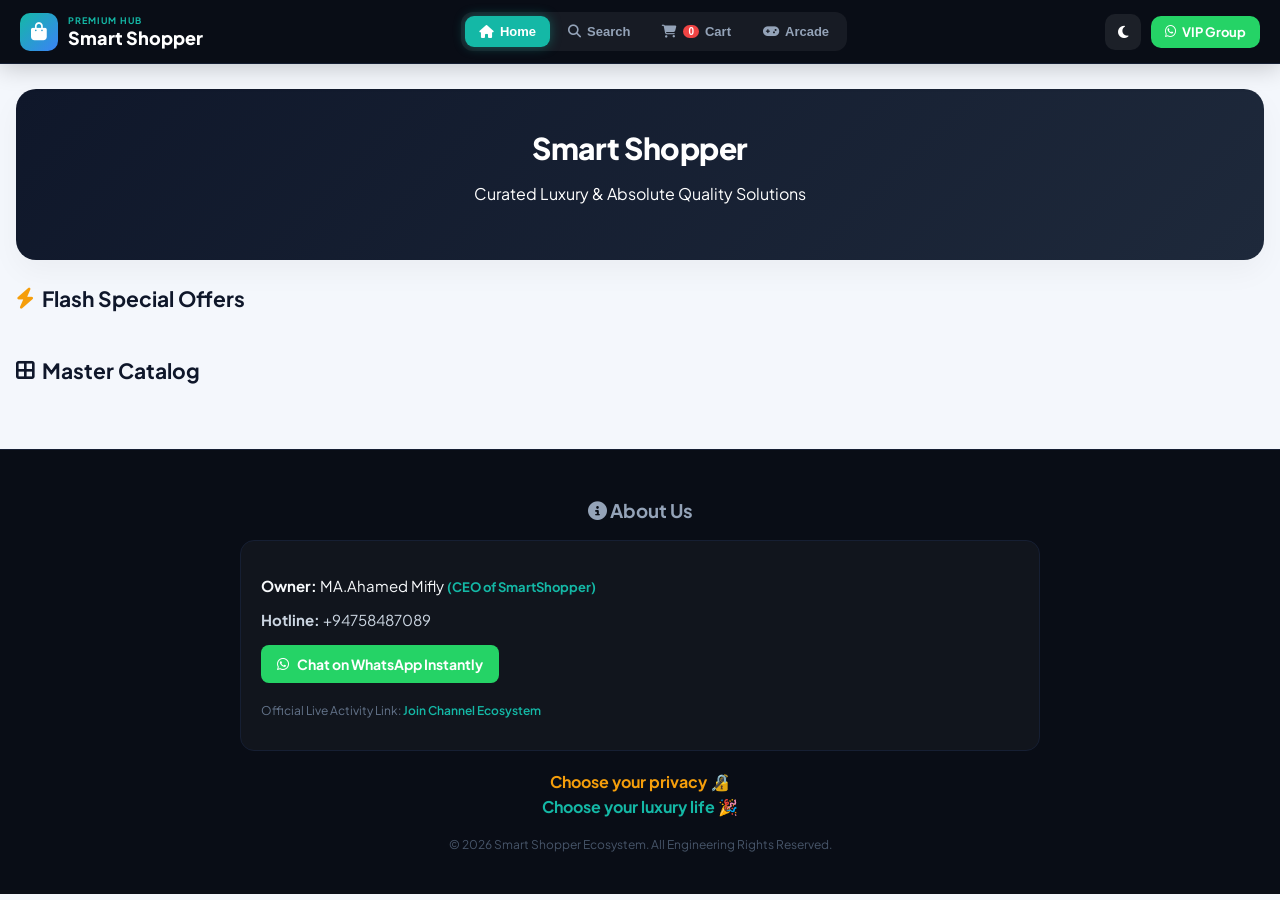
==== commit f2a7f02f: "Add files via upload" ====
--- a/index.html
+++ b/index.html
@@ -2,127 +2,126 @@
 <html lang="en">
 <head>
     <meta charset="UTF-8">
-    <meta name="viewport" content="width=device-width, initial-scale=1.0">
-    <title>SMART SHOPPER - Premium Online Shopping Group</title>
+    <meta name="viewport" content="width=device-width, initial-scale=1.0, maximum-scale=1.0, user-scalable=no">
+    <title>Smart Shopper - Premium Retail Experience</title>
     <link rel="stylesheet" href="style.css">
     <link rel="stylesheet" href="https://cdnjs.cloudflare.com/ajax/libs/font-awesome/6.4.0/css/all.min.css">
 </head>
 <body class="light-theme">
 
-    <button class="floating-game-btn" onclick="toggleGameModal()" title="Play Quick Game! 🎯">
-        <i class="fa-solid fa-gamepad"></i> <span>Play & Win!</span>
-    </button>
-
-    <header>
+    <header class="premium-dark-header">
         <div class="navbar">
-            <div class="logo-area">
+            <div class="logo-area" onclick="navigateTo('home')">
                 <div class="logo-placeholder">
-                    <i class="fa-solid fa-lightbulb"></i>
                     <i class="fa-solid fa-bag-shopping"></i>
                 </div>
                 <div class="logo-text">
-                    <span class="sub-logo">ONLINE SHOPPING GROUP</span>
-                    <h1 class="main-logo">SMART SHOPPER</h1>
+                    <span class="sub-logo">PREMIUM HUB</span>
+                    <h1 class="main-logo">Smart Shopper</h1>
                 </div>
             </div>
 
-            <div class="search-container">
-                <input type="text" id="searchInput" onkeyup="searchProducts()" placeholder="Search luxury products, brands...">
-                <button type="button"><i class="fa-solid fa-magnifying-glass"></i></button>
-            </div>
+            <nav class="nav-tabs">
+                <button class="tab-btn active" id="tab-home" onclick="navigateTo('home')"><i class="fa-solid fa-house"></i> <span>Home</span></button>
+                <button class="tab-btn" id="tab-search" onclick="navigateTo('search')"><i class="fa-solid fa-magnifying-glass"></i> <span>Search</span></button>
+                <button class="tab-btn" id="tab-cart" onclick="navigateTo('cart')"><i class="fa-solid fa-cart-shopping"></i> <span class="badge" id="cartBadgeCount">0</span> <span>Cart</span></button>
+                <button class="tab-btn" id="tab-games" onclick="navigateTo('games')"><i class="fa-solid fa-gamepad"></i> <span>Arcade</span></button>
+            </nav>
 
             <div class="nav-actions">
-                <button id="theme-toggle-btn" onclick="toggleTheme()">
-                    <i id="theme-icon" class="fa-solid fa-moon"></i> <span>Dark Mode</span>
-                </button>
-                <button onclick="toggleCartModal()" class="cart-btn">
-                    <i class="fa-solid fa-cart-shopping"></i> <span id="cart-count">0</span> Items
-                </button>
+                <button class="theme-toggle-btn" onclick="toggleTheme()" aria-label="Toggle Theme"><i class="fa-solid fa-moon"></i></button>
+                <a href="#" id="uiWhatsappLink" target="_blank" class="whatsapp-btn"><i class="fa-brands fa-whatsapp"></i> VIP Group</a>
             </div>
         </div>
     </header>
 
-    <main>
-        <section class="hero-banner">
-            <h2>Smart Shopping, Better Living!</h2>
-            <p>Explore millions of wholesale products directly from world-class manufacturers.</p>
+    <main id="app-viewport">
+        
+        <section id="page-home" class="app-page active-page">
+            <div class="hero-banner">
+                <h2>Smart Shopper</h2>
+                <p>Curated Luxury & Absolute Quality Solutions</p>
+            </div>
+            <div class="section-title">
+                <h2><i class="fa-solid fa-bolt" style="color:var(--accent-gold)"></i> Flash Special Offers</h2>
+            </div>
+            <div id="offersDisplay" class="products-grid"></div>
+
+            <div class="section-title" style="margin-top: 30px;">
+                <h2><i class="fa-solid fa-border-all"></i> Master Catalog</h2>
+            </div>
+            <div id="productsDisplay" class="products-grid"></div>
         </section>
 
-        <section class="offers-section">
-            <h3><i class="fa-solid fa-fire text-gold"></i> Today's Mega Offers <i class="fa-solid fa-fire text-gold"></i></h3>
-            <div class="products-grid" id="offersDisplay"></div>
+        <section id="page-search" class="app-page">
+            <div class="search-page-container">
+                <div class="smart-search-bar">
+                    <i class="fa-solid fa-magnifying-glass search-icon"></i>
+                    <input type="text" id="mainSearchInput" oninput="processSmartSearch()" placeholder="Search items, brands, categories...">
+                    <i class="fa-solid fa-circle-xmark clear-icon" onclick="clearSearchField()"></i>
+                </div>
+                <div class="suggestions-box" id="searchSuggestions"></div>
+                <div id="searchResultsGrid" class="products-grid" style="margin-top:25px;"></div>
+            </div>
         </section>
 
-        <section class="products-section">
-            <h3>Trending Collection</h3>
-            <div class="products-grid" id="productsDisplay"></div>
+        <section id="page-cart" class="app-page">
+            <div class="cart-page-wrapper">
+                <h2><i class="fa-solid fa-basket-shopping"></i> Your Shopping Suite</h2>
+                <div class="cart-split-layout">
+                    <div id="cartItemsContainer" class="cart-items-list"></div>
+                    <div class="cart-summary-card">
+                        <h3>Order Summary</h3>
+                        <hr>
+                        <div class="summary-row"><span>Subtotal:</span><strong id="cartSubtotalValue">LKR 0.00</strong></div>
+                        <div class="summary-row"><span>Shipping:</span><strong>Free Secure Delivery</strong></div>
+                        <hr>
+                        <div class="checkout-form">
+                            <input type="text" id="custName" placeholder="Full Name" required>
+                            <input type="tel" id="custPhone" placeholder="WhatsApp Contact Number" required>
+                            <textarea id="custAddress" placeholder="Full Shipping Address" rows="3" required></textarea>
+                            <button class="smart-btn-primary buy-now-btn" style="width:100%; margin-top:15px;" onclick="checkoutCart()"><i class="fa-brands fa-whatsapp"></i> Order via WhatsApp</button>
+                        </div>
+                    </div>
+                </div>
+            </div>
+        </section>
+
+        <section id="page-product-view" class="app-page">
+            <button class="back-nav-btn" onclick="navigateTo('home')"><i class="fa-solid fa-arrow-left"></i> Back to Catalog</button>
+            <div id="singleProductViewContainer"></div>
+        </section>
+
+        <section id="page-games" class="app-page">
+            <div class="games-arcade-wrapper">
+                <h2><i class="fa-solid fa-trophy" style="color:var(--accent-gold);"></i> Smart Shopper Arcade</h2>
+                <div class="games-grid">
+                    <div class="game-card">
+                        <h3><i class="fa-solid fa-circle-notch"></i> Premium Matrix Wheel</h3>
+                        <p>Spin the lucky wheel for special vouchers!</p>
+                        <div class="wheel-container">
+                            <div id="wheelGraphic" class="lucky-wheel">🎯</div>
+                        </div>
+                        <button class="smart-btn-primary" onclick="spinPremiumWheel()">Launch Wheel</button>
+                    </div>
+                    <div class="game-card">
+                        <h3><i class="fa-solid fa-gauge-high"></i> Speed Clicker Blitz</h3>
+                        <p>Hit the flashing targets quickly! Score 10 to win.</p>
+                        <div class="blitz-arena" id="blitzArena">
+                            <div id="blitzTarget" onclick="registerBlitzHit()">⚡</div>
+                        </div>
+                        <div class="score-board">Score Matrix: <strong id="blitzScore">0</strong></div>
+                    </div>
+                </div>
+            </div>
         </section>
     </main>
 
-    <div id="cartModal" class="modal">
-        <div class="modal-content cart-content">
-            <span class="close-btn" onclick="toggleCartModal()">&times;</span>
-            <h3><i class="fa-solid fa-basket-shopping"></i> Your Shopping Luxury Cart</h3>
-            <div id="cartItemsList"></div>
-            <div class="cart-summary">
-                <h4>Total Amount: <span id="cartTotalCost">Rs. 0</span></h4>
-            </div>
-            
-            <form id="customerOrderForm" onsubmit="handleOrderSubmit(event)">
-                <div class="form-group">
-                    <label><i class="fa-solid fa-user"></i> Full Name</label>
-                    <input type="text" id="custName" required placeholder="Enter your full name">
-                </div>
-                <div class="form-group">
-                    <label><i class="fa-solid fa-location-dot"></i> Delivery Address</label>
-                    <textarea id="custAddress" rows="3" required placeholder="Enter complete address"></textarea>
-                </div>
-                <div class="form-group">
-                    <label><i class="fa-solid fa-phone"></i> Phone Number</label>
-                    <input type="tel" id="custPhone" required placeholder="e.g. +94 77 XXXXXXX">
-                </div>
-                <button type="submit" class="submit-order-btn">Confirm & Secure Order</button>
-            </form>
-        </div>
-    </div>
-
-    <div id="gameModal" class="modal">
-        <div class="modal-content game-box">
-            <span class="close-btn" onclick="toggleGameModal()">&times;</span>
-            <h3>🎯 Click the Golden Bulb!</h3>
-            <p>Score 5 points to get a special corporate vibe!</p>
-            <div id="gameZone">
-                <i id="targetBulb" class="fa-solid fa-lightbulb" onclick="hitTarget()"></i>
-            </div>
-            <p>Score: <span id="gameScore" style="font-weight: bold; color: var(--accent-gold);">0</span></p>
-        </div>
-    </div>
-
-    <div id="aboutModal" class="modal">
-        <div class="modal-content about-box">
-            <span class="close-btn" onclick="toggleAboutModal()">&times;</span>
-            <div class="about-header">
-                <i class="fa-solid fa-building-shield"></i>
-                <h3>About Smart Shopper</h3>
-            </div>
-            <hr style="border-color: var(--border-light); margin: 15px 0;">
-            <p><strong>CEO:</strong> MA.Ahamed Mifly (CEO of SmartShopper)</p>
-            <p><strong>Customer Care:</strong> 0758487089</p>
-            <p><strong>Official Email:</strong> smartshopperindustry@gmail.com</p>
-            <p id="liveWhatsappContainer" style="margin-top:15px;">
-                <strong>Official Connection:</strong> 
-                <a id="uiWhatsappLink" href="#" target="_blank" style="background:#25D366; color:white; padding:6px 14px; border-radius:20px; font-size:13px; text-decoration:none; display:inline-block; font-weight:bold;">
-                    <i class="fa-brands fa-whatsapp"></i> Join WhatsApp Group
-                </a>
-            </p>
-        </div>
-    </div>
-
     <div id="receiptModal" class="modal">
-        <div class="modal-content receipt-box" id="invoicePrintArea">
+        <div class="modal-content receipt-box">
             <div class="receipt-header">
-                <h2>SMART SHOPPER</h2>
-                <p>Luxury & Wholesale Industry</p>
+                <h2>Smart Shopper Receipt</h2>
+                <p>Luxury Wholesale Matrix Ltd.</p>
             </div>
             <div class="receipt-body">
                 <p><strong>Order ID:</strong> <span id="rOrderId"></span></p>
@@ -132,16 +131,35 @@
                 <hr style="border-style: dashed;">
                 <div id="rItems"></div>
                 <hr style="border-style: dashed;">
-                <h3 style="text-align: right;">Total Paid: <span id="rTotal"></span></h3>
+                <h3 style="text-align: right;">Total Cost: <span id="rTotal"></span></h3>
             </div>
-            <button onclick="window.print()" style="width: 100%; padding: 12px; background:#14b8a6; color:white; border:none; border-radius:8px;"><i class="fa-solid fa-print"></i> Print Invoice</button>
-            <button onclick="toggleReceiptModal()" style="width: 100%; margin-top: 5px; background:#ef4444; color:white; border:none; border-radius:8px; padding:8px;">Close</button>
+            <button onclick="window.print()" class="smart-btn-primary" style="width: 100%;"><i class="fa-solid fa-print"></i> Print Receipt</button>
+            <button onclick="closeReceiptModal()" class="smart-btn-danger" style="width: 100%; margin-top: 10px;">Dismiss View</button>
         </div>
     </div>
 
     <footer>
-        <p style="cursor: pointer; text-decoration: underline; margin-bottom: 10px;" onclick="toggleAboutModal()"><i class="fa-solid fa-circle-info"></i> About Us / Contact Developer</p>
-        <p class="luxury-footer">Choose your privacy 🔏 <br> Choose your luxury life 🎉</p>
+        <div class="footer-container">
+            <div class="about-us-block" id="about-us-section">
+                <h3><i class="fa-solid fa-circle-info"></i> About Us</h3>
+                <div class="about-card">
+                    <p class="owner-title"><strong>Owner:</strong> MA.Ahamed Mifly <span class="ceo-tag">(CEO of SmartShopper)</span></p>
+                    <p class="hotline-text"><strong>Hotline:</strong> +94758487089</p>
+                    
+                    <div class="footer-actions">
+                        <a href="https://wa.me/94758487089" target="_blank" class="direct-wa-button">
+                            <i class="fa-brands fa-whatsapp"></i> Chat on WhatsApp Instantly
+                        </a>
+                    </div>
+                    <p class="group-log">Official Live Activity Link: <a href="#" id="footerGroupLink" target="_blank">Join Channel Ecosystem</a></p>
+                </div>
+            </div>
+            <div class="privacy-banner">
+                <p class="tagline-1">Choose your privacy 🔏</p>
+                <p class="tagline-2">Choose your luxury life 🎉</p>
+            </div>
+            <p class="copyright-text">&copy; 2026 Smart Shopper Ecosystem. All Engineering Rights Reserved.</p>
+        </div>
     </footer>
 
     <script src="customer.js"></script>
--- a/style.css
+++ b/style.css
@@ -1,7 +1,7 @@
 @import url('https://fonts.googleapis.com/css2?family=Plus+Jakarta+Sans:wght@300;400;500;600;700;800&display=swap');
 
 :root {
-    --bg-light: #f4f7f6;
+    --bg-light: #f4f7fc;
     --text-light: #0f172a;
     --primary-teal: #14b8a6;
     --primary-hover: #0d9488;
@@ -12,113 +12,158 @@
     --text-dark: #f8fafc;
     --card-dark: #131c2e;
     --border-dark: #222f47;
-    --ios-shadow: 0 12px 40px rgba(0, 0, 0, 0.04);
-    --transition-smooth: all 0.5s cubic-bezier(0.16, 1, 0.3, 1);
+    --shadow-premium: 0 12px 30px rgba(0, 0, 0, 0.04);
+    --anim-click: all 0.25s cubic-bezier(0.4, 0, 0.2, 1);
+    --anim-page: all 0.45s cubic-bezier(0.16, 1, 0.3, 1);
 }
 
 body {
     font-family: 'Plus Jakarta Sans', sans-serif;
     margin: 0; padding: 0; box-sizing: border-box; overflow-x: hidden;
+    background-color: var(--bg-light); color: var(--text-light);
+    transition: var(--anim-page);
+    -webkit-tap-highlight-color: transparent;
 }
-body.light-theme { background-color: var(--bg-light); color: var(--text-light); transition: var(--transition-smooth); }
-body.dark-theme { background-color: var(--bg-dark); color: var(--text-dark); transition: var(--transition-smooth); }
+body.dark-theme { background-color: var(--bg-dark); color: var(--text-dark); }
 
-/* Beautiful Floating Button for mini game */
-.floating-game-btn {
-    position: fixed; bottom: 30px; right: 30px; z-index: 9999;
-    background: linear-gradient(135deg, #ec4899, #8b5cf6);
-    color: white; border: none; padding: 15px 22px; border-radius: 50px;
-    font-weight: 700; font-size: 14px; box-shadow: 0 10px 30px rgba(139,92,246,0.4);
-    cursor: pointer; display: flex; align-items: center; gap: 10px;
-    animation: bouncePulse 2s infinite alternate; transition: var(--transition-smooth);
+/* PHONE COMPATIBLE DARK HEADER */
+.premium-dark-header {
+    background: #090d16 !important;
+    color: #ffffff !important;
+    position: sticky; top: 0; z-index: 1000;
+    padding: 12px 20px; border-bottom: 1px solid #161f33;
+    box-shadow: 0 4px 25px rgba(0,0,0,0.2);
 }
-.floating-game-btn:hover { transform: scale(1.1) translateY(-5px); }
+.navbar { display: flex; justify-content: space-between; align-items: center; max-width: 1400px; margin: 0 auto; flex-wrap: wrap; gap: 10px; }
 
-/* Modern Responsive Navbar */
-.navbar {
-    display: flex; justify-content: space-between; align-items: center;
-    padding: 18px 5%; background: linear-gradient(135deg, #0b0f19, #161f33); color: white;
+.logo-area { display: flex; align-items: center; gap: 10px; cursor: pointer; transition: var(--anim-click); }
+.logo-area:active { transform: scale(0.95); }
+.logo-placeholder { background: linear-gradient(135deg, var(--primary-teal), #3b82f6); width: 38px; height: 38px; border-radius: 10px; display: flex; align-items: center; justify-content: center; font-size: 18px; color: white; }
+.logo-text .main-logo { font-size: 18px; margin: 0; font-weight: 800; color: #fff; }
+.logo-text .sub-logo { font-size: 9px; color: var(--primary-teal); font-weight: 700; letter-spacing: 1px; display: block; }
+
+/* ADVANCED NAV TABS (MOBILE OPTIMIZED) */
+.nav-tabs { display: flex; gap: 4px; background: rgba(255,255,255,0.06); padding: 4px; border-radius: 12px; }
+.tab-btn { background: transparent; border: none; color: #94a3b8; padding: 8px 14px; border-radius: 9px; font-weight: 600; cursor: pointer; font-size: 13px; display: flex; align-items: center; gap: 6px; transition: var(--anim-click); }
+.tab-btn:hover, .tab-btn.active { color: #ffffff; background: var(--primary-teal); box-shadow: 0 0 12px rgba(20, 184, 166, 0.4); }
+.tab-btn:active { transform: scale(0.9); }
+.badge { background: #ef4444; color: white; font-size: 10px; padding: 1px 5px; border-radius: 10px; font-weight: bold; }
+
+.nav-actions { display: flex; align-items: center; gap: 10px; }
+.theme-toggle-btn { background: rgba(255,255,255,0.08); border: none; color: white; width: 36px; height: 36px; border-radius: 10px; cursor: pointer; font-size: 14px; transition: var(--anim-click); }
+.theme-toggle-btn:active { transform: rotate(45deg) scale(0.9); }
+.whatsapp-btn { background: #25d366; color: white; text-decoration: none; padding: 8px 14px; border-radius: 10px; font-weight: bold; font-size: 13px; display: flex; align-items: center; gap: 6px; transition: var(--anim-click); }
+.whatsapp-btn:active { transform: scale(0.95); }
+
+/* SINGLE PAGE TRANSITIONS */
+.app-page { display: none; opacity: 0; transform: translateY(15px); transition: var(--anim-page); max-width: 1400px; margin: 25px auto; padding: 0 16px; box-sizing: border-box; }
+.active-page { display: block; opacity: 1; transform: translateY(0); animation: fluidSlideUp 0.45s cubic-bezier(0.16, 1, 0.3, 1) forwards; }
+
+@keyframes fluidSlideUp {
+    from { opacity: 0; transform: translateY(20px); filter: blur(3px); }
+    to { opacity: 1; transform: translateY(0); filter: blur(0); }
 }
-.logo-placeholder i { font-size: 26px; animation: pulseGlow 1.5s infinite alternate; margin-right: 5px;}
-.main-logo { font-size: 26px; font-weight: 800; background: linear-gradient(to right, #ffffff, var(--primary-teal)); -webkit-background-clip: text; -webkit-text-fill-color: transparent; margin:0;}
-.sub-logo { font-size: 8px; letter-spacing: 3px; color: #94a3b8; display:block; }
 
-/* Dynamic Search Bar Fix (Visible beautifully on both Mobile and Desktop) */
-.search-container {
-    width: 35%; display: flex; border-radius: 50px; overflow: hidden; background: white; box-shadow: 0 4px 15px rgba(0,0,0,0.2);
+/* CARDS AND DATA GRIDS (PHONE-FRIENDLY RESPONSIVE) */
+.hero-banner { background: linear-gradient(135deg, #0f172a, #1e293b); color: white; border-radius: 20px; padding: 40px 20px; text-align: center; margin-bottom: 25px; box-shadow: var(--shadow-premium); }
+.hero-banner h2 { font-size: 30px; margin: 0 0 8px 0; font-weight: 800; letter-spacing: -0.5px; }
+.section-title h2 { font-size: 21px; font-weight: 700; margin-bottom: 15px; display: flex; align-items: center; gap: 8px; }
+
+.products-grid { display: grid; grid-template-columns: repeat(auto-fill, minmax(260px, 1fr)); gap: 20px; width: 100%; box-sizing: border-box; }
+@media (max-width: 480px) {
+    .products-grid { grid-template-columns: repeat(auto-fill, minmax(140px, 1fr)); gap: 12px; }
+    .product-card { padding: 12px !important; border-radius: 16px !important; }
+    .card-img-container { height: 140px !important; }
+    .thumb-img { width: 32px !important; height: 32px !important; }
+    .action-row { grid-template-columns: 1fr !important; gap: 6px !important; }
+    .navbar { flex-direction: column; text-align: center; justify-content: center; }
 }
-.search-container input { width: 85%; padding: 12px 20px; border: none; outline: none; font-size: 14px; font-family: inherit;}
-.search-container button { width: 15%; background: var(--primary-teal); color: white; border: none; cursor: pointer; font-size: 15px;}
 
-.nav-actions { display: flex; gap: 15px; align-items: center; }
-#theme-toggle-btn, .cart-btn { padding: 11px 22px; border-radius: 30px; border: none; font-weight: 600; cursor: pointer; transition: var(--transition-smooth); display: flex; align-items: center; gap: 8px;}
-#theme-toggle-btn { background: rgba(255,255,255,0.08); color: white; border: 1px solid rgba(255,255,255,0.1); }
-.cart-btn { background: linear-gradient(135deg, var(--primary-teal), #22d3ee); color: white; box-shadow: 0 5px 20px rgba(20,184,166,0.3); }
-.cart-btn:hover { transform: translateY(-2px); }
+.product-card { background: var(--card-light); border: 1px solid var(--border-light); border-radius: 20px; padding: 16px; box-shadow: var(--shadow-premium); transition: var(--anim-page); display: flex; flex-direction: column; justify-content: space-between; overflow: hidden; }
+body.dark-theme .product-card { background: var(--card-dark); border-color: var(--border-dark); }
+.product-card:hover { transform: translateY(-4px); box-shadow: 0 15px 30px rgba(0,0,0,0.06); }
 
-/* Premium Grid & Product Cards System */
-.hero-banner { text-align: center; padding: 70px 20px; background: linear-gradient(180deg, rgba(20,184,166,0.12) 0%, transparent 100%); }
-.hero-banner h2 { font-size: 42px; font-weight: 800; margin:0; letter-spacing: -1px;}
-.products-section h3, .offers-section h3 { text-align: center; font-size: 30px; font-weight: 800; margin-top: 50px; }
+.card-img-container { height: 190px; border-radius: 12px; overflow: hidden; background: #f1f5f9; position: relative; }
+.card-img-container img { width: 100%; height: 100%; object-fit: cover; transition: var(--anim-page); }
 
-.products-grid { display: grid; grid-template-columns: repeat(auto-fill, minmax(280px, 1fr)); gap: 35px; padding: 20px 5%; }
-.product-card {
-    background: var(--card-light); border: 1px solid var(--border-light); padding: 22px; border-radius: 28px;
-    text-align: center; position: relative; box-shadow: var(--ios-shadow); transition: var(--transition-smooth); overflow: hidden;
-}
-body.dark-theme .product-card { background: var(--card-dark); border-color: var(--border-dark); }
-.product-card:hover { transform: translateY(-12px) scale(1.02); box-shadow: 0 30px 60px rgba(0,0,0,0.1); border-color: var(--primary-teal); }
-.product-card img { width: 100%; height: 230px; object-fit: cover; border-radius: 20px; transition: var(--transition-smooth); }
-.product-card:hover img { transform: scale(1.04); }
+.thumbnail-bar { display: flex; gap: 4px; margin-top: 8px; overflow-x: auto; padding-bottom: 4px; }
+.thumb-img { width: 38px; height: 38px; object-fit: cover; border-radius: 6px; border: 2px solid transparent; cursor: pointer; transition: var(--anim-click); }
+.thumb-img.active { border-color: var(--primary-teal); transform: scale(1.05); }
 
-/* Luxury price tag */
-.prod-price { font-size: 24px; font-weight: 800; color: var(--primary-teal); margin: 12px 0; }
-.slashed-price { text-decoration: line-through; font-size: 14px; color: #94a3b8; margin-right: 8px; font-weight: 500;}
-.buy-now-btn, .submit-order-btn { background: linear-gradient(135deg, #0f172a, #1e293b); color: white; padding: 14px; border: none; border-radius: 16px; font-weight: 600; width: 100%; cursor: pointer; transition: var(--transition-smooth); font-size:14px; }
-body.dark-theme .buy-now-btn { background: linear-gradient(135deg, var(--primary-teal), var(--primary-hover)); }
-.buy-now-btn:hover, .submit-order-btn:hover { transform: translateY(-2px); box-shadow: 0 10px 25px rgba(20,184,166,0.3); }
+.variant-box { margin: 10px 0; background: #f8fafc; padding: 8px; border-radius: 10px; }
+body.dark-theme .variant-box { background: rgba(255,255,255,0.02); }
+.variant-selector { width: 100%; padding: 8px; border-radius: 6px; border: 1px solid var(--border-light); background: white; font-weight: 600; font-size: 12px; color: inherit; outline: none; }
+body.dark-theme .variant-selector { background: var(--card-dark); border-color: var(--border-dark); }
 
-/* Badges Design */
-.badge { position: absolute; top: 15px; left: 15px; padding: 6px 14px; font-size: 11px; font-weight: 700; border-radius: 30px; color: white; z-index: 5;}
-.badge-danger { background: #ef4444; }
-.badge-warning { background: #f59e0b; right: 15px; left: auto; animation: pulseGlow 1s infinite alternate; }
-.badge-success { background: var(--primary-teal); }
+.qty-control { display: flex; align-items: center; justify-content: center; gap: 10px; margin: 10px 0; background: rgba(0,0,0,0.02); padding: 4px; border-radius: 8px; }
+body.dark-theme .qty-control { background: rgba(255,255,255,0.04); }
+.qty-btn { width: 28px; height: 28px; border-radius: 6px; border: none; background: var(--primary-teal); color: white; font-weight: bold; cursor: pointer; display: flex; align-items: center; justify-content: center; transition: var(--anim-click); }
+.qty-btn:active { transform: scale(0.85); }
+.qty-val { font-size: 14px; font-weight: 700; min-width: 20px; text-align: center; }
 
-/* iOS Blur Modals Architecture */
-.modal { display: none; position: fixed; z-index: 99999; left: 0; top: 0; width: 100%; height: 100%; background: rgba(9,13,22,0.6); backdrop-filter: blur(12px); animation: fadeIn 0.4s ease; }
-.modal-content { background: var(--card-light); margin: 6px auto; padding: 35px; border-radius: 32px; width: 90%; max-width: 500px; box-shadow: 0 30px 70px rgba(0,0,0,0.3); position: relative; max-height: 85vh; overflow-y: auto; top: 5%;}
-body.dark-theme .modal-content { background: var(--card-dark); color: var(--text-dark); border: 1px solid var(--border-dark); }
-.close-btn { position: absolute; right: 25px; top: 20px; font-size: 30px; cursor: pointer; color: #64748b; }
+.action-row { display: grid; grid-template-columns: 1fr 1fr; gap: 8px; margin-top: 10px; }
+.smart-btn-primary { background: var(--primary-teal); color: white; border: none; padding: 10px; border-radius: 10px; font-weight: 700; cursor: pointer; transition: var(--anim-click); text-align: center; font-size: 13px; }
+.smart-btn-primary:active { transform: scale(0.96); background: var(--primary-hover); }
+.smart-btn-secondary { background: rgba(20, 184, 166, 0.12); color: var(--primary-teal); border: none; padding: 10px; border-radius: 10px; font-weight: 700; cursor: pointer; transition: var(--anim-click); text-align: center; font-size: 13px; }
+.smart-btn-secondary:active { transform: scale(0.96); background: rgba(20, 184, 166, 0.2); }
+.smart-btn-danger { background: #ef4444; color: white; border: none; padding: 10px; border-radius: 10px; font-weight: 700; cursor: pointer; }
 
-.cart-item { display: flex; align-items: center; padding: 12px 0; border-bottom: 1px solid var(--border-light); }
-.form-group { margin-bottom: 16px; text-align: left; }
-.form-group label { display: block; margin-bottom: 6px; font-weight: 600; font-size: 13px; }
-.form-group input, .form-group textarea { width: 100%; padding: 12px; border-radius: 12px; border: 1px solid var(--border-light); box-sizing: border-box; background: var(--bg-light); color: inherit; font-family: inherit;}
-body.dark-theme .form-group input, body.dark-theme .form-group textarea { background: var(--bg-dark); border-color: var(--border-dark); }
+/* SEARCH COMPONENT */
+.search-page-container { max-width: 700px; margin: 0 auto; }
+.smart-search-bar { display: flex; align-items: center; background: var(--card-light); border: 1px solid var(--border-light); padding: 12px 16px; border-radius: 14px; box-shadow: var(--shadow-premium); }
+body.dark-theme .smart-search-bar { background: var(--card-dark); border-color: var(--border-dark); }
+.smart-search-bar input { flex: 1; border: none; background: transparent; font-size: 16px; outline: none; margin-left: 10px; color: inherit; }
 
-/* Mini Game Elements */
-#gameZone { height: 180px; background: rgba(0,0,0,0.05); border-radius: 20px; position: relative; display: flex; align-items: center; justify-content: center; overflow: hidden; margin: 20px 0; }
-#targetBulb { font-size: 50px; color: var(--accent-gold); cursor: pointer; position: absolute; transition: transform 0.3s ease; }
+.suggestions-box { background: var(--card-light); border-radius: 12px; margin-top: 6px; box-shadow: var(--shadow-premium); overflow: hidden; display: none; border: 1px solid var(--border-light); }
+body.dark-theme .suggestions-box { background: var(--card-dark); border-color: var(--border-dark); }
+.suggestion-item { padding: 10px 16px; cursor: pointer; border-bottom: 1px solid var(--border-light); font-size: 14px; transition: var(--anim-click); }
+.suggestion-item:hover { background: rgba(20, 184, 166, 0.08); color: var(--primary-teal); }
 
-/* Invoice Template Styling */
-.receipt-box { max-width: 400px; font-family: 'Courier New', Courier, monospace; color: #000 !important; background: #fff !important; border-radius: 0; padding: 20px; }
-.receipt-header { text-align: center; border-bottom: 2px dashed #000; padding-bottom: 10px; margin-bottom: 15px; }
+/* CART SYSTEM SPLIT DESIGN */
+.cart-split-layout { display: grid; grid-template-columns: 1.8fr 1.2fr; gap: 20px; }
+@media (max-width: 768px) { .cart-split-layout { grid-template-columns: 1fr; } }
+.cart-item-row { display: flex; align-items: center; gap: 12px; background: var(--card-light); border: 1px solid var(--border-light); padding: 12px; border-radius: 14px; }
+body.dark-theme .cart-item-row { background: var(--card-dark); border-color: var(--border-dark); }
+.cart-item-row img { width: 55px; height: 55px; object-fit: cover; border-radius: 8px; }
+.cart-summary-card { background: var(--card-light); border: 1px solid var(--border-light); padding: 20px; border-radius: 16px; height: fit-content; }
+body.dark-theme .cart-summary-card { background: var(--card-dark); border-color: var(--border-dark); }
+.checkout-form input, .checkout-form textarea { width: 100%; padding: 10px; border-radius: 8px; border: 1px solid var(--border-light); margin-top: 8px; background: transparent; color: inherit; box-sizing: border-box; }
 
-footer { background: #0b0f19; color: #94a3b8; text-align: center; padding: 40px 20px; border-top: 1px solid #161f33; font-size: 13px; }
-.luxury-footer { font-size: 18px; font-weight: 700; line-gradient: linear-gradient(to right, var(--accent-gold), #fff); color: #fff; margin: 15px 0;}
+/* PRODUCT PREVIEW METRICS */
+.single-prod-grid { display: grid; grid-template-columns: 1fr 1fr; gap: 25px; background: var(--card-light); padding: 20px; border-radius: 16px; box-shadow: var(--shadow-premium); }
+body.dark-theme .single-prod-grid { background: var(--card-dark); }
+@media (max-width: 600px) { .single-prod-grid { grid-template-columns: 1fr; } }
+.back-nav-btn { background: none; border: none; font-size: 15px; font-weight: 700; color: var(--primary-teal); cursor: pointer; margin-bottom: 12px; display: flex; align-items: center; gap: 6px; }
 
-/* Dynamic iOS Animation Keyframes */
-@keyframes fadeIn { from { opacity: 0; transform: scale(0.96) translateY(10px); } to { opacity: 1; transform: scale(1) translateY(0); } }
-@keyframes pulseGlow { from { transform: scale(1); filter: drop-shadow(0 0 2px var(--accent-gold)); } to { transform: scale(1.05); filter: drop-shadow(0 0 12px var(--accent-gold)); } }
-@keyframes bouncePulse { from { transform: translateY(0); } to { transform: translateY(-6px); box-shadow: 0 15px 35px rgba(139,92,246,0.6); } }
+/* ADVANCED ARCADE MICRO-GAMES */
+.games-grid { display: grid; grid-template-columns: 1fr 1fr; gap: 20px; }
+@media (max-width: 650px) { .games-grid { grid-template-columns: 1fr; } }
+.game-card { background: var(--card-light); border: 1px solid var(--border-light); border-radius: 16px; padding: 20px; text-align: center; }
+body.dark-theme .game-card { background: var(--card-dark); border-color: var(--border-dark); }
+.wheel-container { margin: 15px auto; width: 120px; height: 120px; }
+.lucky-wheel { width: 100px; height: 100px; border-radius: 50%; background: linear-gradient(45deg, var(--accent-gold), var(--primary-teal)); display: flex; align-items: center; justify-content: center; font-size: 30px; color: white; transition: transform 2.5s cubic-bezier(0.1, 0.8, 0.1, 1); }
+.blitz-arena { height: 130px; background: #0f172a; border-radius: 12px; position: relative; margin: 15px 0; overflow: hidden; }
+#blitzTarget { position: absolute; width: 36px; height: 36px; background: #ff0055; border-radius: 50%; display: flex; align-items: center; justify-content: center; color: white; cursor: pointer; transition: all 0.3s ease; }
 
-/* Mobile Optimization Layout (Ensures top-tier UI on phones) */
-@media (max-width: 768px) {
-    .navbar { flex-direction: column; gap: 15px; text-align: center; }
-    .search-container { width: 95%; }
-    .nav-actions { width: 100%; justify-content: space-between; }
-    .hero-banner h2 { font-size: 28px; }
-    .products-grid { gap: 20px; padding: 10px; }
-    .floating-game-btn span { display: none; }
-    .floating-game-btn { padding: 15px; bottom: 15px; right: 15px; }
-}
+/* CORPORATE FOOTER REDESIGN WITH ABOUT US INTEGRATION */
+footer { background: #090d16; color: #94a3b8; padding: 30px 16px; margin-top: 50px; border-top: 1px solid #161f33; text-align: center; }
+.footer-container { max-width: 800px; margin: 0 auto; }
+.about-card { background: rgba(255,255,255,0.03); border: 1px solid #161f33; border-radius: 14px; padding: 20px; margin: 15px 0; text-align: left; }
+.about-card h3 { color: white; margin-top: 0; }
+.owner-title { font-size: 15px; color: #f8fafc; }
+.ceo-tag { color: var(--primary-teal); font-size: 13px; font-weight: bold; }
+.hotline-text { font-size: 15px; color: #cbd5e1; margin: 6px 0; }
+.direct-wa-button { background: #25d366; color: white; text-decoration: none; padding: 10px 16px; border-radius: 8px; display: inline-flex; align-items: center; gap: 8px; font-weight: bold; margin: 10px 0; font-size: 14px; transition: var(--anim-click); }
+.direct-wa-button:active { transform: scale(0.95); }
+.group-log { font-size: 12px; color: #64748b; margin-top: 10px; }
+.group-log a { color: var(--primary-teal); text-decoration: none; font-weight: 600; }
+
+.privacy-banner { margin: 20px 0; }
+.privacy-banner .tagline-1 { font-size: 16px; font-weight: 700; color: #f59e0b; margin: 0; }
+.privacy-banner .tagline-2 { font-size: 16px; font-weight: 700; color: #14b8a6; margin: 4px 0 0 0; }
+.copyright-text { font-size: 12px; color: #475569; margin-top: 15px; }
+
+/* MODALS SYSTEM */
+.modal { display: none; position: fixed; z-index: 2000; left: 0; top: 0; width: 100%; height: 100%; background: rgba(0,0,0,0.6); backdrop-filter: blur(4px); }
+.modal-content { background: var(--card-light); margin: 15% auto; padding: 20px; border-radius: 16px; max-width: 440px; width: 90%; box-sizing: border-box; position: relative; animation: fluidSlideUp 0.35s ease; }
+body.dark-theme .modal-content { background: var(--card-dark); color: var(--text-dark); }
